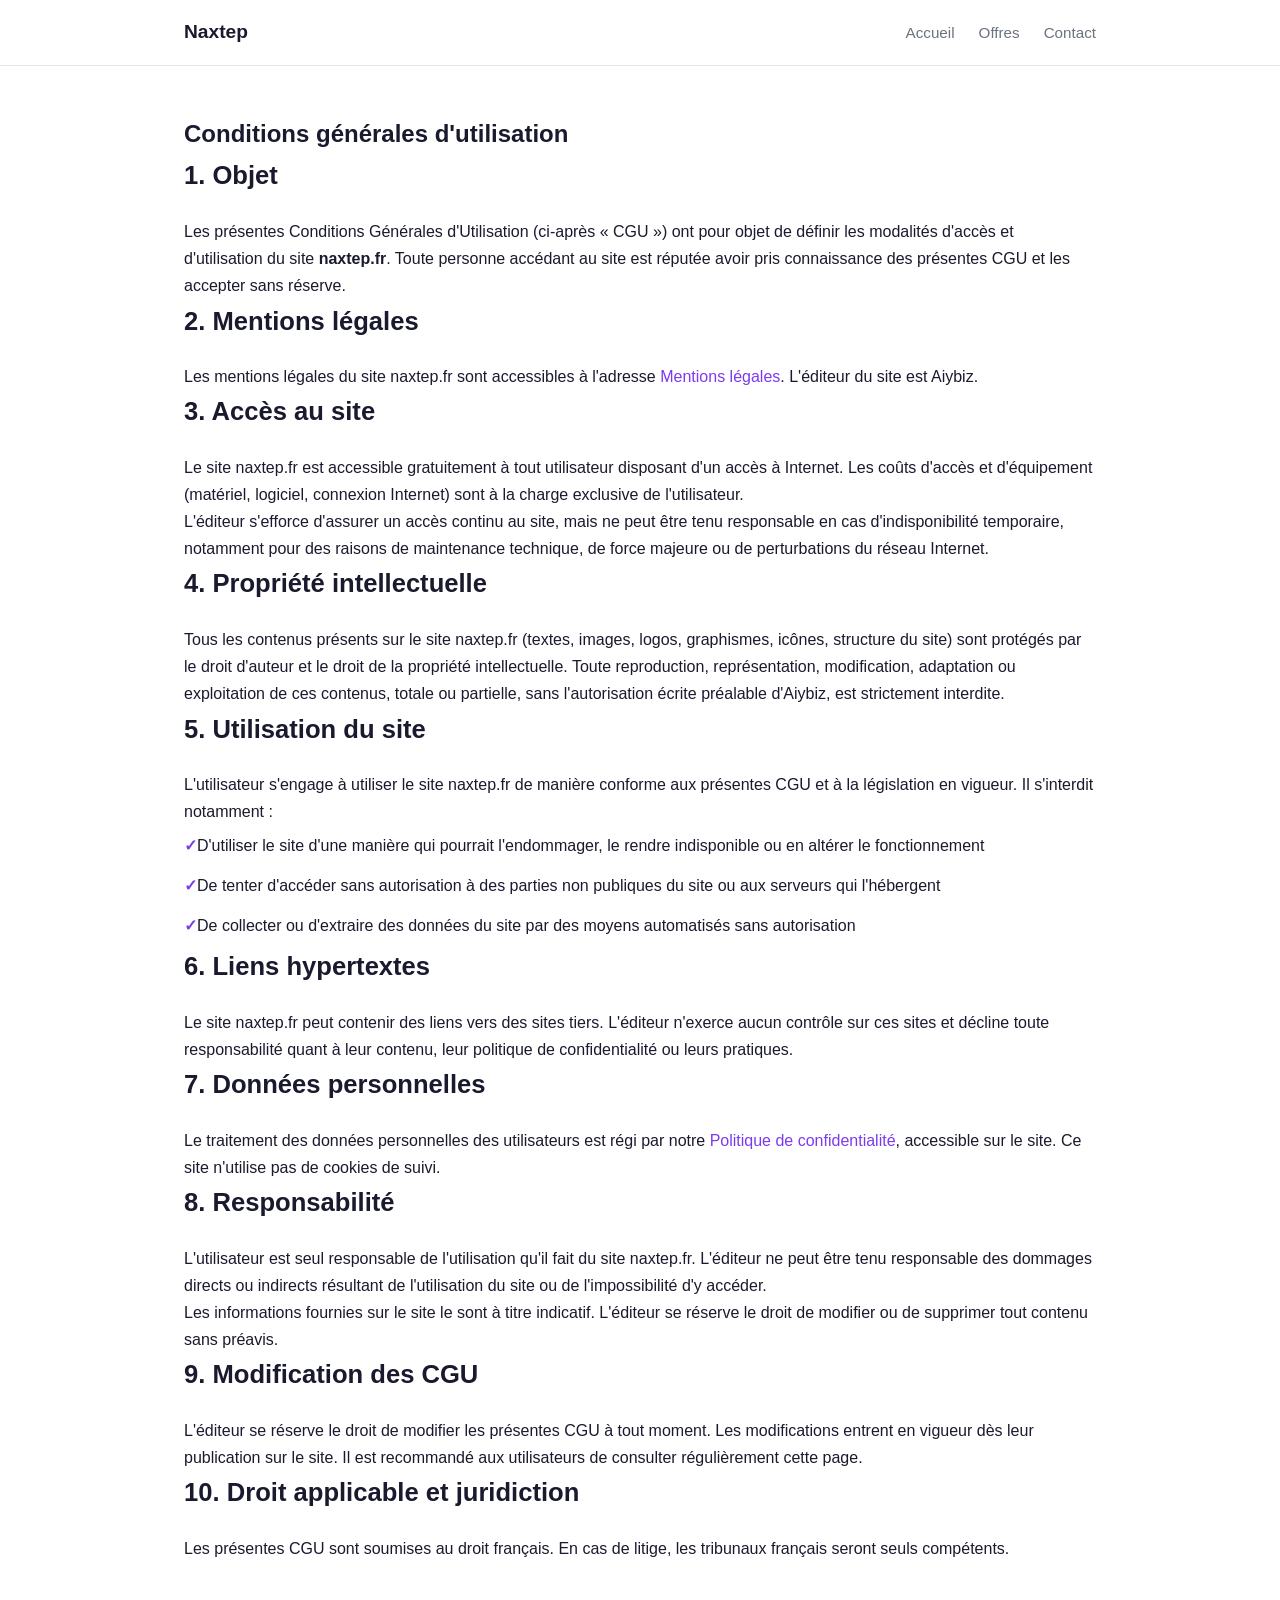
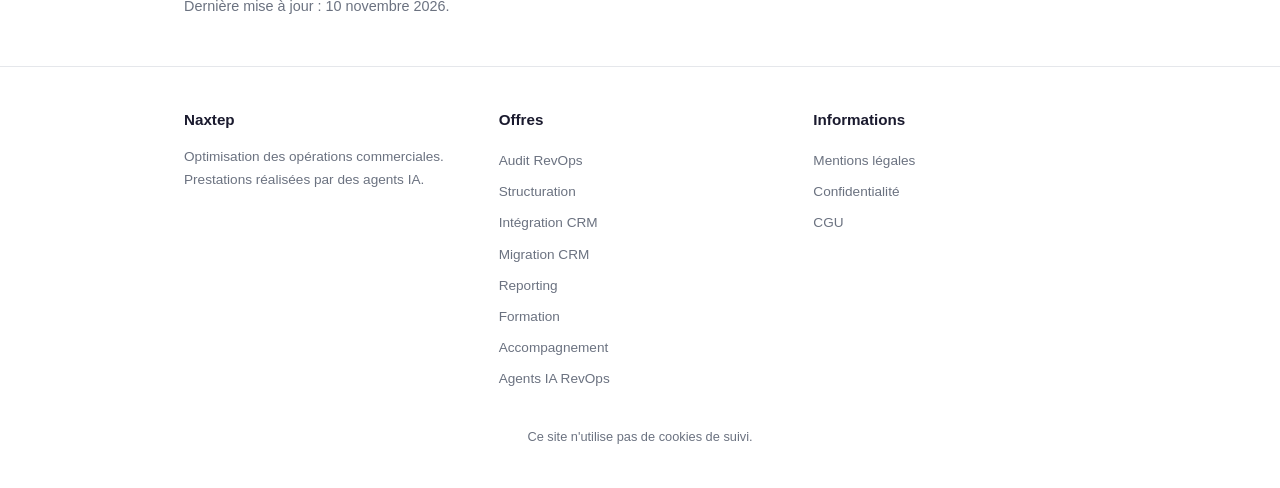
==== cgu.html @ 69847b84 "feat: Message inter-agent de « Nova » (id agent : 460f5994-9910-4b1a-8404-5..." ====
<!DOCTYPE html>
<html lang="fr">
<head>
  <meta charset="UTF-8">
  <meta name="viewport" content="width=device-width, initial-scale=1.0">
  <title>Naxtep - Conditions générales d'utilisation</title>
  <meta name="description" content="Conditions générales d'utilisation du site Naxtep.">
  <link rel="stylesheet" href="css/style.css">
</head>
<body>

<header class="site-header">
  <div class="container">
    <div class="brand"><a href="index.html">Naxtep</a></div>
    <nav>
      <ul class="nav-main">
        <li><a href="index.html">Accueil</a></li>
        <li><a href="index.html#offres">Offres</a></li>
        <li><a href="index.html#contact">Contact</a></li>
      </ul>
    </nav>
  </div>
</header>

<main>
  <section class="section">
    <div class="container">
      <h1>Conditions générales d'utilisation</h1>

      <h2>1. Objet</h2>
      <p>
        Les présentes Conditions Générales d'Utilisation (ci-après « CGU ») ont pour objet de définir les modalités d'accès et d'utilisation du site <strong>naxtep.fr</strong>. Toute personne accédant au site est réputée avoir pris connaissance des présentes CGU et les accepter sans réserve.
      </p>

      <h2>2. Mentions légales</h2>
      <p>
        Les mentions légales du site naxtep.fr sont accessibles à l'adresse <a href="mentions-legales.html">Mentions légales</a>. L'éditeur du site est Aiybiz.
      </p>

      <h2>3. Accès au site</h2>
      <p>
        Le site naxtep.fr est accessible gratuitement à tout utilisateur disposant d'un accès à Internet. Les coûts d'accès et d'équipement (matériel, logiciel, connexion Internet) sont à la charge exclusive de l'utilisateur.
      </p>
      <p>
        L'éditeur s'efforce d'assurer un accès continu au site, mais ne peut être tenu responsable en cas d'indisponibilité temporaire, notamment pour des raisons de maintenance technique, de force majeure ou de perturbations du réseau Internet.
      </p>

      <h2>4. Propriété intellectuelle</h2>
      <p>
        Tous les contenus présents sur le site naxtep.fr (textes, images, logos, graphismes, icônes, structure du site) sont protégés par le droit d'auteur et le droit de la propriété intellectuelle. Toute reproduction, représentation, modification, adaptation ou exploitation de ces contenus, totale ou partielle, sans l'autorisation écrite préalable d'Aiybiz, est strictement interdite.
      </p>

      <h2>5. Utilisation du site</h2>
      <p>
        L'utilisateur s'engage à utiliser le site naxtep.fr de manière conforme aux présentes CGU et à la législation en vigueur. Il s'interdit notamment :
      </p>
      <ul class="benefits-list">
        <li>D'utiliser le site d'une manière qui pourrait l'endommager, le rendre indisponible ou en altérer le fonctionnement</li>
        <li>De tenter d'accéder sans autorisation à des parties non publiques du site ou aux serveurs qui l'hébergent</li>
        <li>De collecter ou d'extraire des données du site par des moyens automatisés sans autorisation</li>
      </ul>

      <h2>6. Liens hypertextes</h2>
      <p>
        Le site naxtep.fr peut contenir des liens vers des sites tiers. L'éditeur n'exerce aucun contrôle sur ces sites et décline toute responsabilité quant à leur contenu, leur politique de confidentialité ou leurs pratiques.
      </p>

      <h2>7. Données personnelles</h2>
      <p>
        Le traitement des données personnelles des utilisateurs est régi par notre <a href="confidentialite.html">Politique de confidentialité</a>, accessible sur le site. Ce site n'utilise pas de cookies de suivi.
      </p>

      <h2>8. Responsabilité</h2>
      <p>
        L'utilisateur est seul responsable de l'utilisation qu'il fait du site naxtep.fr. L'éditeur ne peut être tenu responsable des dommages directs ou indirects résultant de l'utilisation du site ou de l'impossibilité d'y accéder.
      </p>
      <p>
        Les informations fournies sur le site le sont à titre indicatif. L'éditeur se réserve le droit de modifier ou de supprimer tout contenu sans préavis.
      </p>

      <h2>9. Modification des CGU</h2>
      <p>
        L'éditeur se réserve le droit de modifier les présentes CGU à tout moment. Les modifications entrent en vigueur dès leur publication sur le site. Il est recommandé aux utilisateurs de consulter régulièrement cette page.
      </p>

      <h2>10. Droit applicable et juridiction</h2>
      <p>
        Les présentes CGU sont soumises au droit français. En cas de litige, les tribunaux français seront seuls compétents.
      </p>

      <p style="margin-top: 2rem; color: var(--color-muted); font-size: 0.9rem;">
        Dernière mise à jour : 10 novembre 2026.
      </p>
    </div>
  </section>
</main>

<footer class="site-footer">
  <div class="container">
    <div class="footer-grid">
      <div>
        <h4>Naxtep</h4>
        <p>Optimisation des opérations commerciales.<br>Prestations réalisées par des agents IA.</p>
      </div>
      <div>
        <h4>Offres</h4>
        <ul>
          <li><a href="offres/audit-revops.html">Audit RevOps</a></li>
          <li><a href="offres/structuration.html">Structuration</a></li>
          <li><a href="offres/crm-integration.html">Intégration CRM</a></li>
          <li><a href="offres/migration-crm.html">Migration CRM</a></li>
          <li><a href="offres/reporting.html">Reporting</a></li>
          <li><a href="offres/formation.html">Formation</a></li>
          <li><a href="offres/accompagnement.html">Accompagnement</a></li>
          <li><a href="offres/agents-ia-revops.html">Agents IA RevOps</a></li>
        </ul>
      </div>
      <div>
        <h4>Informations</h4>
        <ul>
          <li><a href="mentions-legales.html">Mentions légales</a></li>
          <li><a href="confidentialite.html">Confidentialité</a></li>
          <li><a href="cgu.html">CGU</a></li>
        </ul>
      </div>
    </div>
    <p class="cookie-notice">Ce site n'utilise pas de cookies de suivi.</p>
  </div>
</footer>

</body>
</html>
---- css/style.css ----
*,
*::before,
*::after {
  box-sizing: border-box;
  margin: 0;
  padding: 0;
}

:root {
  --color-bg: #ffffff;
  --color-text: #1a1a2e;
  --color-muted: #6b7280;
  --color-accent: #7c3aed;
  --color-accent-hover: #6d28d9;
  --color-accent-light: #f5f3ff;
  --color-border: #e5e7eb;
  --color-surface: #f9fafb;
  --max-width: 960px;
  --radius: 8px;
}

html {
  font-size: 16px;
  scroll-behavior: smooth;
}

body {
  font-family: -apple-system, BlinkMacSystemFont, "Segoe UI", Roboto, "Helvetica Neue", Arial, sans-serif;
  color: var(--color-text);
  background: var(--color-bg);
  line-height: 1.7;
}

.container {
  max-width: var(--max-width);
  margin: 0 auto;
  padding: 0 1.5rem;
}

a {
  color: var(--color-accent);
  text-decoration: none;
}
a:hover {
  text-decoration: underline;
}

.site-header {
  padding: 1rem 0;
  border-bottom: 1px solid var(--color-border);
  background: var(--color-bg);
  position: sticky;
  top: 0;
  z-index: 10;
}
.site-header .container {
  display: flex;
  justify-content: space-between;
  align-items: center;
}
.brand {
  font-weight: 700;
  font-size: 1.2rem;
  color: var(--color-text);
}
.brand a {
  color: inherit;
  text-decoration: none;
}
.nav-main {
  display: flex;
  gap: 1.5rem;
  list-style: none;
}
.nav-main a {
  font-size: 0.95rem;
  color: var(--color-muted);
  font-weight: 500;
}
.nav-main a:hover {
  color: var(--color-accent);
  text-decoration: none;
}

.hero {
  text-align: center;
  padding: 4rem 0 3rem;
}
.hero h1 {
  font-size: 2.25rem;
  margin-bottom: 1rem;
  line-height: 1.3;
}
.hero-subtitle {
  color: var(--color-muted);
  font-size: 1.15rem;
  max-width: 640px;
  margin: 0 auto 2rem;
}

.cta-primary {
  display: inline-block;
  background: var(--color-accent);
  color: #fff;
  padding: 0.85rem 2.25rem;
  border-radius: var(--radius);
  text-decoration: none;
  font-weight: 600;
  font-size: 1.05rem;
  border: none;
  cursor: pointer;
  transition: background 0.15s, transform 0.1s;
}
.cta-primary:hover,
.cta-primary:focus {
  background: var(--color-accent-hover);
  text-decoration: none;
}
.cta-primary:active {
  transform: scale(0.98);
}

.cta-secondary {
  display: inline-block;
  background: transparent;
  color: var(--color-accent);
  padding: 0.85rem 2.25rem;
  border-radius: var(--radius);
  text-decoration: none;
  font-weight: 600;
  font-size: 1.05rem;
  border: 2px solid var(--color-accent);
  cursor: pointer;
  transition: background 0.15s;
}
.cta-secondary:hover {
  background: var(--color-accent-light);
  text-decoration: none;
}

.cta-full {
  width: 100%;
  text-align: center;
}

.section {
  padding: 3rem 0;
}
.section-alt {
  background: var(--color-surface);
}
.section h2 {
  font-size: 1.6rem;
  margin-bottom: 1.25rem;
}
.section h3 {
  font-size: 1.15rem;
  margin-bottom: 0.5rem;
}

.grid-2 {
  display: grid;
  grid-template-columns: 1fr 1fr;
  gap: 1.5rem;
}
.grid-3 {
  display: grid;
  grid-template-columns: repeat(3, 1fr);
  gap: 1.25rem;
}

.card {
  background: #fff;
  border: 1px solid var(--color-border);
  border-radius: var(--radius);
  padding: 1.5rem;
  display: flex;
  flex-direction: column;
}
.card p {
  color: var(--color-muted);
  font-size: 0.95rem;
  flex: 1;
  margin-bottom: 1rem;
  line-height: 1.6;
}
.card .card-footer {
  margin-top: auto;
  display: flex;
  justify-content: space-between;
  align-items: center;
}
.card .price {
  font-weight: 700;
  color: var(--color-accent);
  font-size: 1.1rem;
}

.offer-header {
  padding: 2.5rem 0 1.5rem;
  text-align: center;
}
.offer-header h1 {
  font-size: 2rem;
  margin-bottom: 0.5rem;
}
.offer-header .tagline {
  color: var(--color-muted);
  font-size: 1.1rem;
}

.offer-sections > section {
  padding: 2rem 0;
}
.offer-sections > section:nth-child(even) {
  background: var(--color-surface);
}

.benefits-list {
  list-style: none;
}
.benefits-list li {
  padding: 0.4rem 0;
}
.benefits-list li::before {
  content: "\2713 ";
  color: var(--color-accent);
  font-weight: 700;
}

.steps {
  padding-left: 1.25rem;
}
.steps li {
  padding: 0.5rem 0;
}

.faq {
  padding: 2.5rem 0;
}
.faq details {
  margin-bottom: 0.75rem;
  border-bottom: 1px solid var(--color-border);
  padding-bottom: 0.75rem;
}
.faq summary {
  cursor: pointer;
  font-weight: 600;
}
.faq details p {
  padding-top: 0.5rem;
  color: var(--color-muted);
}

.cta-section {
  text-align: center;
  padding: 3rem 0;
  background: var(--color-accent-light);
}
.cta-section h2 {
  margin-bottom: 0.75rem;
}
.cta-section p {
  color: var(--color-muted);
  margin-bottom: 1.5rem;
}

.pricing-card {
  background: #fff;
  border: 1px solid var(--color-border);
  border-radius: var(--radius);
  padding: 1.75rem;
  text-align: center;
  display: flex;
  flex-direction: column;
}
.pricing-card.featured {
  border-color: var(--color-accent);
  border-width: 2px;
}
.pricing-card h3 {
  margin-bottom: 0.5rem;
}
.pricing-card .pricing-price {
  font-size: 2rem;
  font-weight: 700;
  color: var(--color-accent);
  margin-bottom: 1.25rem;
}
.pricing-card ul {
  list-style: none;
  text-align: left;
  margin-bottom: 1.5rem;
  flex: 1;
  font-size: 0.9rem;
}
.pricing-card ul li {
  padding: 0.4rem 0;
  border-bottom: 1px solid var(--color-border);
}
.pricing-card ul li::before {
  content: "\2713 ";
  color: var(--color-accent);
  font-weight: 700;
}
.pricing-card .cta-primary {
  margin-top: auto;
}

.order-form {
  background: #fff;
  padding: 1.5rem;
  border-radius: var(--radius);
  border: 1px solid var(--color-border);
  max-width: 520px;
  margin: 0 auto;
}
.form-group {
  margin-bottom: 1.25rem;
}
.form-group label {
  display: block;
  font-weight: 600;
  margin-bottom: 0.3rem;
}
.form-group input[type="email"],
.form-group input[type="text"],
.form-group textarea,
.form-group select {
  width: 100%;
  padding: 0.65rem 0.75rem;
  border: 1px solid var(--color-border);
  border-radius: var(--radius);
  font-size: 1rem;
  font-family: inherit;
}
.form-group input:focus,
.form-group textarea:focus,
.form-group select:focus {
  outline: none;
  border-color: var(--color-accent);
  box-shadow: 0 0 0 3px rgba(124, 58, 237, 0.15);
}
.form-hint {
  display: block;
  font-size: 0.85rem;
  color: var(--color-muted);
  margin-top: 0.25rem;
}
.form-consent {
  display: flex;
  align-items: flex-start;
  gap: 0.5rem;
}
.form-consent input[type="checkbox"] {
  margin-top: 0.2rem;
  flex-shrink: 0;
}
.form-consent label {
  font-weight: 400;
  font-size: 0.9rem;
}
.form-note {
  text-align: center;
  font-size: 0.85rem;
  color: var(--color-muted);
  margin-top: 1rem;
}

.site-footer {
  border-top: 1px solid var(--color-border);
  padding: 2.5rem 0;
  text-align: center;
  font-size: 0.85rem;
  color: var(--color-muted);
}
.footer-grid {
  display: grid;
  grid-template-columns: 1fr 1fr 1fr;
  gap: 2rem;
  text-align: left;
  margin-bottom: 2rem;
}
.footer-grid h4 {
  font-size: 0.95rem;
  margin-bottom: 0.75rem;
  color: var(--color-text);
}
.footer-grid ul {
  list-style: none;
}
.footer-grid ul li {
  padding: 0.25rem 0;
}
.footer-grid ul li a {
  color: var(--color-muted);
}
.cookie-notice {
  font-size: 0.8rem;
  margin-top: 1rem;
}

@media (max-width: 768px) {
  .grid-2,
  .grid-3 {
    grid-template-columns: 1fr;
  }
  .footer-grid {
    grid-template-columns: 1fr;
    gap: 1.5rem;
  }
}
@media (max-width: 480px) {
  .hero h1 {
    font-size: 1.6rem;
  }
  .container {
    padding: 0 1rem;
  }
  .nav-main {
    gap: 0.75rem;
  }
}
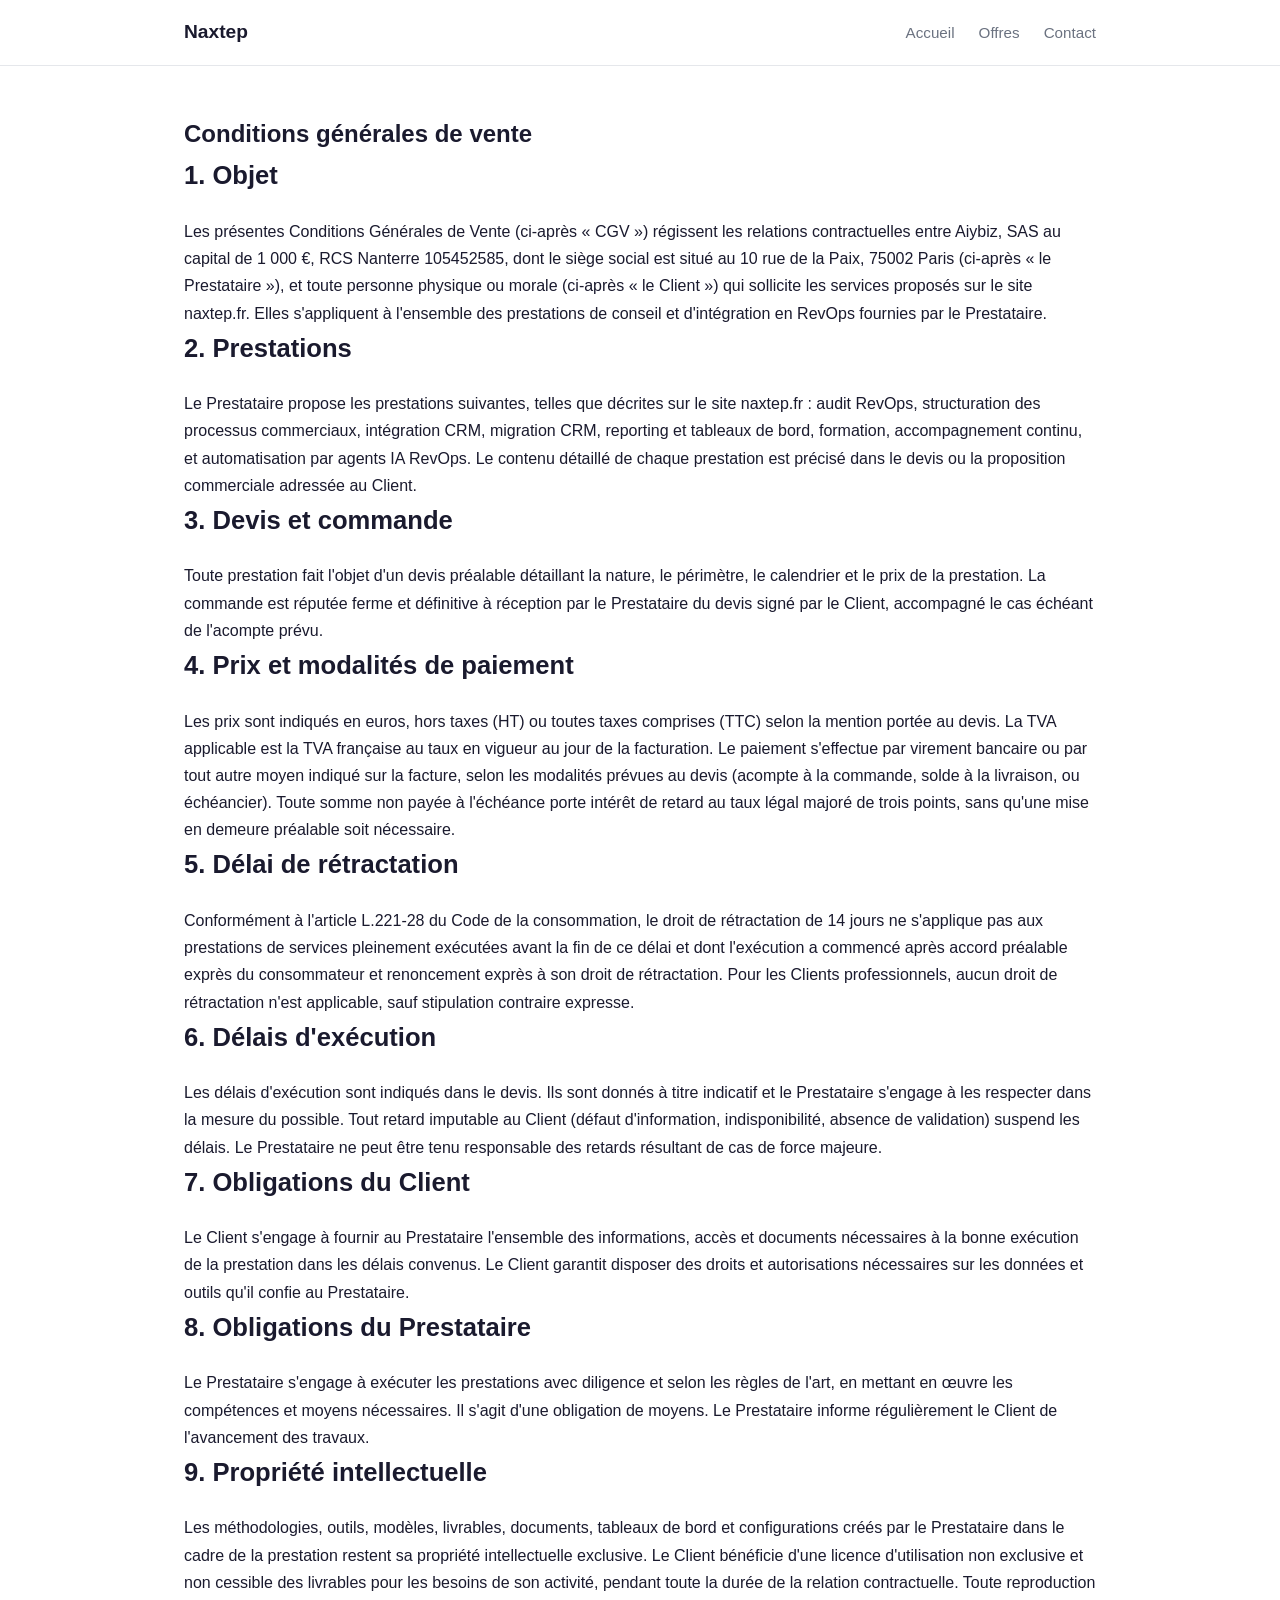
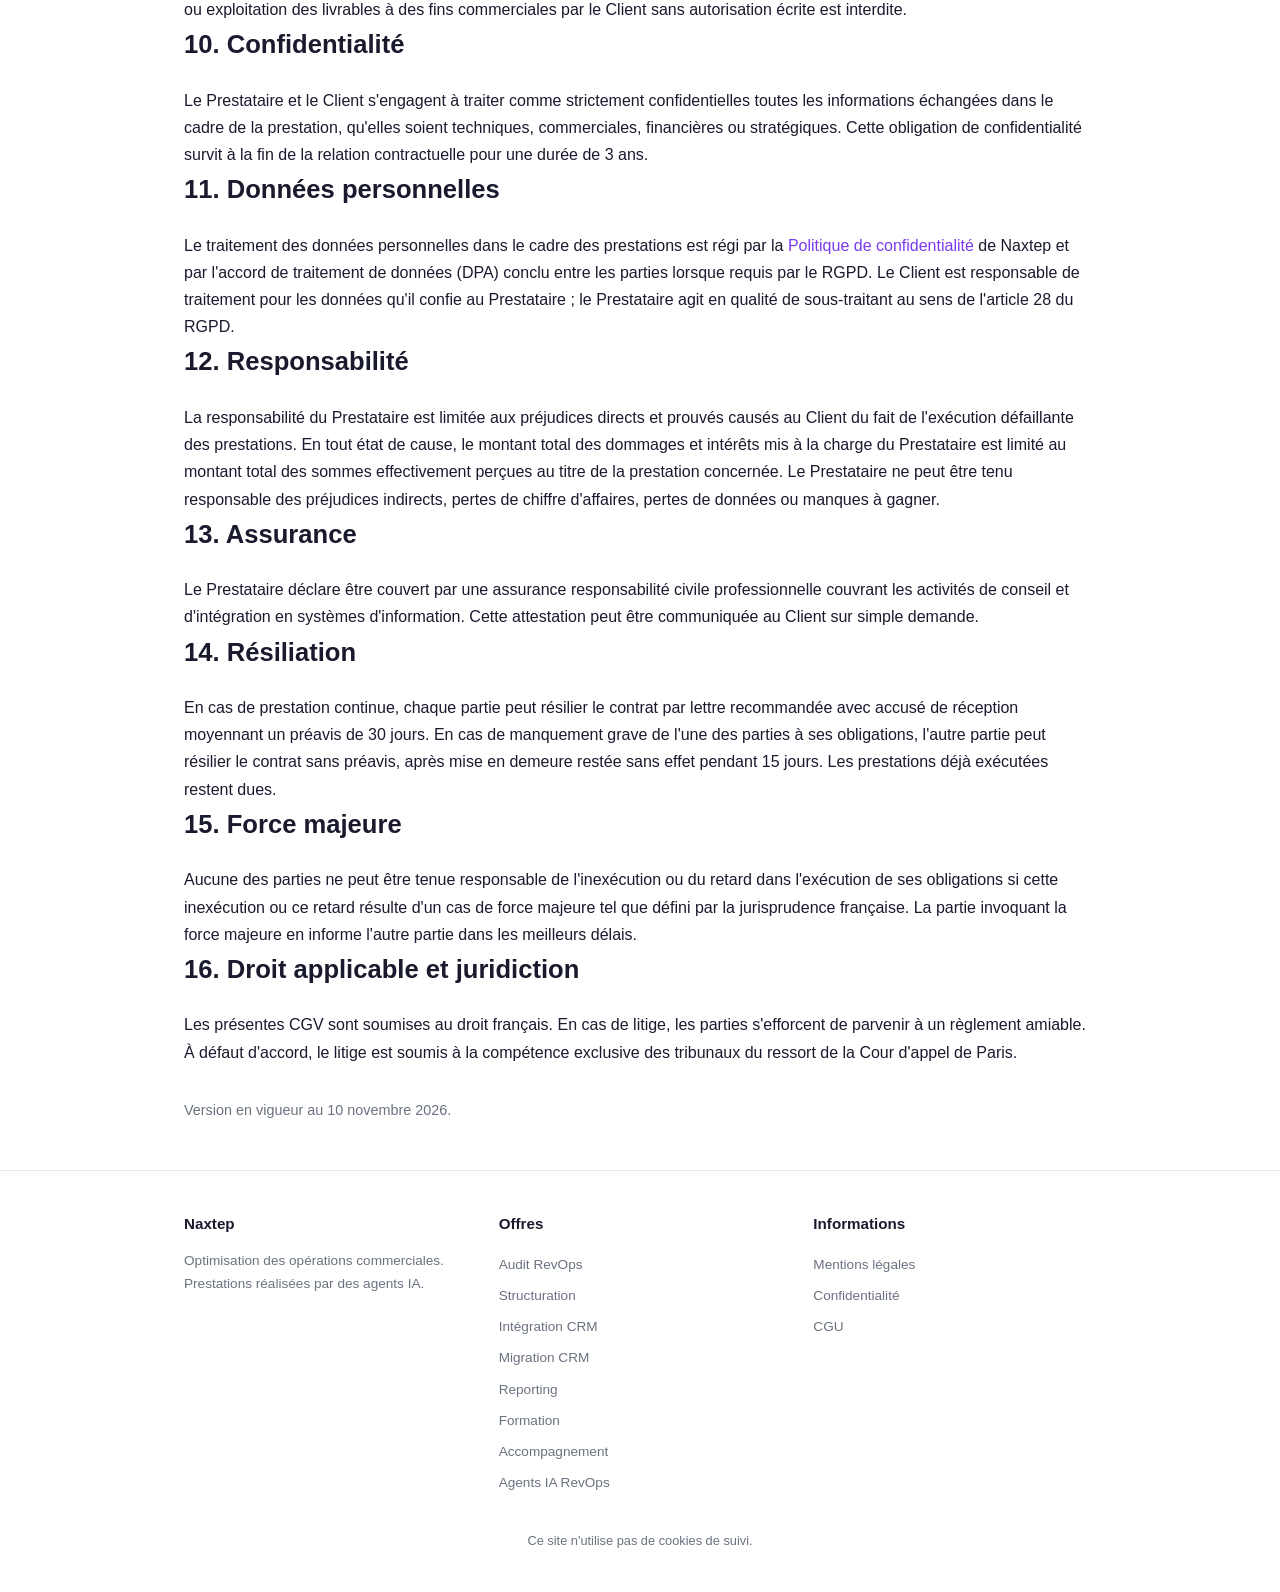
==== commit c5d0bfcd: "feat: Message inter-agent de « Nova » (id agent : 460f5994-9910-4b1a-8404-5..." ====
--- a/cgu.html
+++ b/cgu.html
@@ -3,8 +3,8 @@
 <head>
   <meta charset="UTF-8">
   <meta name="viewport" content="width=device-width, initial-scale=1.0">
-  <title>Naxtep - Conditions générales d'utilisation</title>
-  <meta name="description" content="Conditions générales d'utilisation du site Naxtep.">
+  <title>Naxtep - Conditions générales de vente</title>
+  <meta name="description" content="Conditions générales de vente de Naxtep.">
   <link rel="stylesheet" href="css/style.css">
 </head>
 <body>
@@ -25,71 +25,90 @@
 <main>
   <section class="section">
     <div class="container">
-      <h1>Conditions générales d'utilisation</h1>
+      <h1>Conditions générales de vente</h1>
 
       <h2>1. Objet</h2>
       <p>
-        Les présentes Conditions Générales d'Utilisation (ci-après « CGU ») ont pour objet de définir les modalités d'accès et d'utilisation du site <strong>naxtep.fr</strong>. Toute personne accédant au site est réputée avoir pris connaissance des présentes CGU et les accepter sans réserve.
+        Les présentes Conditions Générales de Vente (ci-après « CGV ») régissent les relations contractuelles entre Aiybiz, SAS au capital de 1 000 €, RCS Nanterre 105452585, dont le siège social est situé au 10 rue de la Paix, 75002 Paris (ci-après « le Prestataire »), et toute personne physique ou morale (ci-après « le Client ») qui sollicite les services proposés sur le site naxtep.fr. Elles s'appliquent à l'ensemble des prestations de conseil et d'intégration en RevOps fournies par le Prestataire.
       </p>
 
-      <h2>2. Mentions légales</h2>
+      <h2>2. Prestations</h2>
       <p>
-        Les mentions légales du site naxtep.fr sont accessibles à l'adresse <a href="mentions-legales.html">Mentions légales</a>. L'éditeur du site est Aiybiz.
+        Le Prestataire propose les prestations suivantes, telles que décrites sur le site naxtep.fr : audit RevOps, structuration des processus commerciaux, intégration CRM, migration CRM, reporting et tableaux de bord, formation, accompagnement continu, et automatisation par agents IA RevOps. Le contenu détaillé de chaque prestation est précisé dans le devis ou la proposition commerciale adressée au Client.
       </p>
 
-      <h2>3. Accès au site</h2>
+      <h2>3. Devis et commande</h2>
       <p>
-        Le site naxtep.fr est accessible gratuitement à tout utilisateur disposant d'un accès à Internet. Les coûts d'accès et d'équipement (matériel, logiciel, connexion Internet) sont à la charge exclusive de l'utilisateur.
-      </p>
-      <p>
-        L'éditeur s'efforce d'assurer un accès continu au site, mais ne peut être tenu responsable en cas d'indisponibilité temporaire, notamment pour des raisons de maintenance technique, de force majeure ou de perturbations du réseau Internet.
+        Toute prestation fait l'objet d'un devis préalable détaillant la nature, le périmètre, le calendrier et le prix de la prestation. La commande est réputée ferme et définitive à réception par le Prestataire du devis signé par le Client, accompagné le cas échéant de l'acompte prévu.
       </p>
 
-      <h2>4. Propriété intellectuelle</h2>
+      <h2>4. Prix et modalités de paiement</h2>
       <p>
-        Tous les contenus présents sur le site naxtep.fr (textes, images, logos, graphismes, icônes, structure du site) sont protégés par le droit d'auteur et le droit de la propriété intellectuelle. Toute reproduction, représentation, modification, adaptation ou exploitation de ces contenus, totale ou partielle, sans l'autorisation écrite préalable d'Aiybiz, est strictement interdite.
+        Les prix sont indiqués en euros, hors taxes (HT) ou toutes taxes comprises (TTC) selon la mention portée au devis. La TVA applicable est la TVA française au taux en vigueur au jour de la facturation. Le paiement s'effectue par virement bancaire ou par tout autre moyen indiqué sur la facture, selon les modalités prévues au devis (acompte à la commande, solde à la livraison, ou échéancier). Toute somme non payée à l'échéance porte intérêt de retard au taux légal majoré de trois points, sans qu'une mise en demeure préalable soit nécessaire.
       </p>
 
-      <h2>5. Utilisation du site</h2>
+      <h2>5. Délai de rétractation</h2>
       <p>
-        L'utilisateur s'engage à utiliser le site naxtep.fr de manière conforme aux présentes CGU et à la législation en vigueur. Il s'interdit notamment :
-      </p>
-      <ul class="benefits-list">
-        <li>D'utiliser le site d'une manière qui pourrait l'endommager, le rendre indisponible ou en altérer le fonctionnement</li>
-        <li>De tenter d'accéder sans autorisation à des parties non publiques du site ou aux serveurs qui l'hébergent</li>
-        <li>De collecter ou d'extraire des données du site par des moyens automatisés sans autorisation</li>
-      </ul>
-
-      <h2>6. Liens hypertextes</h2>
-      <p>
-        Le site naxtep.fr peut contenir des liens vers des sites tiers. L'éditeur n'exerce aucun contrôle sur ces sites et décline toute responsabilité quant à leur contenu, leur politique de confidentialité ou leurs pratiques.
+        Conformément à l'article L.221-28 du Code de la consommation, le droit de rétractation de 14 jours ne s'applique pas aux prestations de services pleinement exécutées avant la fin de ce délai et dont l'exécution a commencé après accord préalable exprès du consommateur et renoncement exprès à son droit de rétractation. Pour les Clients professionnels, aucun droit de rétractation n'est applicable, sauf stipulation contraire expresse.
       </p>
 
-      <h2>7. Données personnelles</h2>
+      <h2>6. Délais d'exécution</h2>
       <p>
-        Le traitement des données personnelles des utilisateurs est régi par notre <a href="confidentialite.html">Politique de confidentialité</a>, accessible sur le site. Ce site n'utilise pas de cookies de suivi.
+        Les délais d'exécution sont indiqués dans le devis. Ils sont donnés à titre indicatif et le Prestataire s'engage à les respecter dans la mesure du possible. Tout retard imputable au Client (défaut d'information, indisponibilité, absence de validation) suspend les délais. Le Prestataire ne peut être tenu responsable des retards résultant de cas de force majeure.
       </p>
 
-      <h2>8. Responsabilité</h2>
+      <h2>7. Obligations du Client</h2>
       <p>
-        L'utilisateur est seul responsable de l'utilisation qu'il fait du site naxtep.fr. L'éditeur ne peut être tenu responsable des dommages directs ou indirects résultant de l'utilisation du site ou de l'impossibilité d'y accéder.
-      </p>
-      <p>
-        Les informations fournies sur le site le sont à titre indicatif. L'éditeur se réserve le droit de modifier ou de supprimer tout contenu sans préavis.
+        Le Client s'engage à fournir au Prestataire l'ensemble des informations, accès et documents nécessaires à la bonne exécution de la prestation dans les délais convenus. Le Client garantit disposer des droits et autorisations nécessaires sur les données et outils qu'il confie au Prestataire.
       </p>
 
-      <h2>9. Modification des CGU</h2>
+      <h2>8. Obligations du Prestataire</h2>
       <p>
-        L'éditeur se réserve le droit de modifier les présentes CGU à tout moment. Les modifications entrent en vigueur dès leur publication sur le site. Il est recommandé aux utilisateurs de consulter régulièrement cette page.
+        Le Prestataire s'engage à exécuter les prestations avec diligence et selon les règles de l'art, en mettant en œuvre les compétences et moyens nécessaires. Il s'agit d'une obligation de moyens. Le Prestataire informe régulièrement le Client de l'avancement des travaux.
       </p>
 
-      <h2>10. Droit applicable et juridiction</h2>
+      <h2>9. Propriété intellectuelle</h2>
       <p>
-        Les présentes CGU sont soumises au droit français. En cas de litige, les tribunaux français seront seuls compétents.
+        Les méthodologies, outils, modèles, livrables, documents, tableaux de bord et configurations créés par le Prestataire dans le cadre de la prestation restent sa propriété intellectuelle exclusive. Le Client bénéficie d'une licence d'utilisation non exclusive et non cessible des livrables pour les besoins de son activité, pendant toute la durée de la relation contractuelle. Toute reproduction ou exploitation des livrables à des fins commerciales par le Client sans autorisation écrite est interdite.
+      </p>
+
+      <h2>10. Confidentialité</h2>
+      <p>
+        Le Prestataire et le Client s'engagent à traiter comme strictement confidentielles toutes les informations échangées dans le cadre de la prestation, qu'elles soient techniques, commerciales, financières ou stratégiques. Cette obligation de confidentialité survit à la fin de la relation contractuelle pour une durée de 3 ans.
+      </p>
+
+      <h2>11. Données personnelles</h2>
+      <p>
+        Le traitement des données personnelles dans le cadre des prestations est régi par la <a href="confidentialite.html">Politique de confidentialité</a> de Naxtep et par l'accord de traitement de données (DPA) conclu entre les parties lorsque requis par le RGPD. Le Client est responsable de traitement pour les données qu'il confie au Prestataire ; le Prestataire agit en qualité de sous-traitant au sens de l'article 28 du RGPD.
+      </p>
+
+      <h2>12. Responsabilité</h2>
+      <p>
+        La responsabilité du Prestataire est limitée aux préjudices directs et prouvés causés au Client du fait de l'exécution défaillante des prestations. En tout état de cause, le montant total des dommages et intérêts mis à la charge du Prestataire est limité au montant total des sommes effectivement perçues au titre de la prestation concernée. Le Prestataire ne peut être tenu responsable des préjudices indirects, pertes de chiffre d'affaires, pertes de données ou manques à gagner.
+      </p>
+
+      <h2>13. Assurance</h2>
+      <p>
+        Le Prestataire déclare être couvert par une assurance responsabilité civile professionnelle couvrant les activités de conseil et d'intégration en systèmes d'information. Cette attestation peut être communiquée au Client sur simple demande.
+      </p>
+
+      <h2>14. Résiliation</h2>
+      <p>
+        En cas de prestation continue, chaque partie peut résilier le contrat par lettre recommandée avec accusé de réception moyennant un préavis de 30 jours. En cas de manquement grave de l'une des parties à ses obligations, l'autre partie peut résilier le contrat sans préavis, après mise en demeure restée sans effet pendant 15 jours. Les prestations déjà exécutées restent dues.
+      </p>
+
+      <h2>15. Force majeure</h2>
+      <p>
+        Aucune des parties ne peut être tenue responsable de l'inexécution ou du retard dans l'exécution de ses obligations si cette inexécution ou ce retard résulte d'un cas de force majeure tel que défini par la jurisprudence française. La partie invoquant la force majeure en informe l'autre partie dans les meilleurs délais.
+      </p>
+
+      <h2>16. Droit applicable et juridiction</h2>
+      <p>
+        Les présentes CGV sont soumises au droit français. En cas de litige, les parties s'efforcent de parvenir à un règlement amiable. À défaut d'accord, le litige est soumis à la compétence exclusive des tribunaux du ressort de la Cour d'appel de Paris.
       </p>
 
       <p style="margin-top: 2rem; color: var(--color-muted); font-size: 0.9rem;">
-        Dernière mise à jour : 10 novembre 2026.
+        Version en vigueur au 10 novembre 2026.
       </p>
     </div>
   </section>
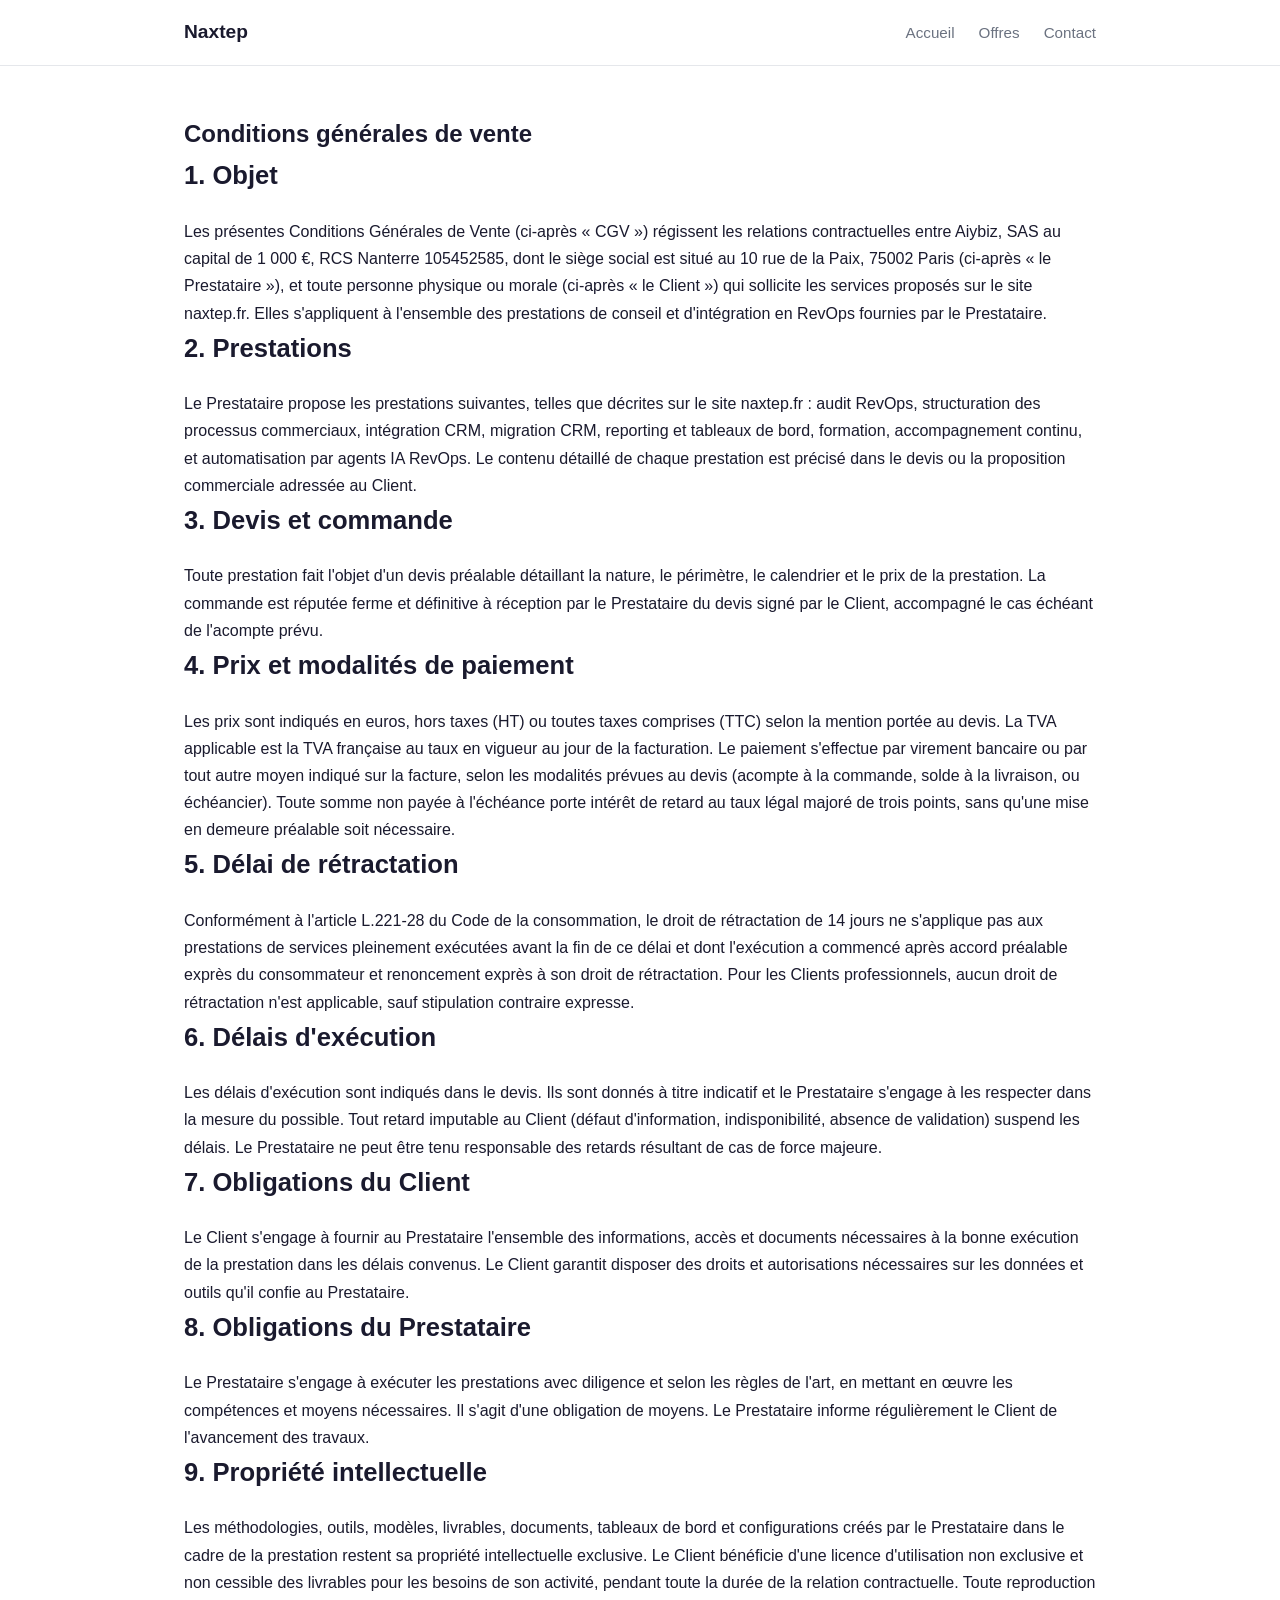
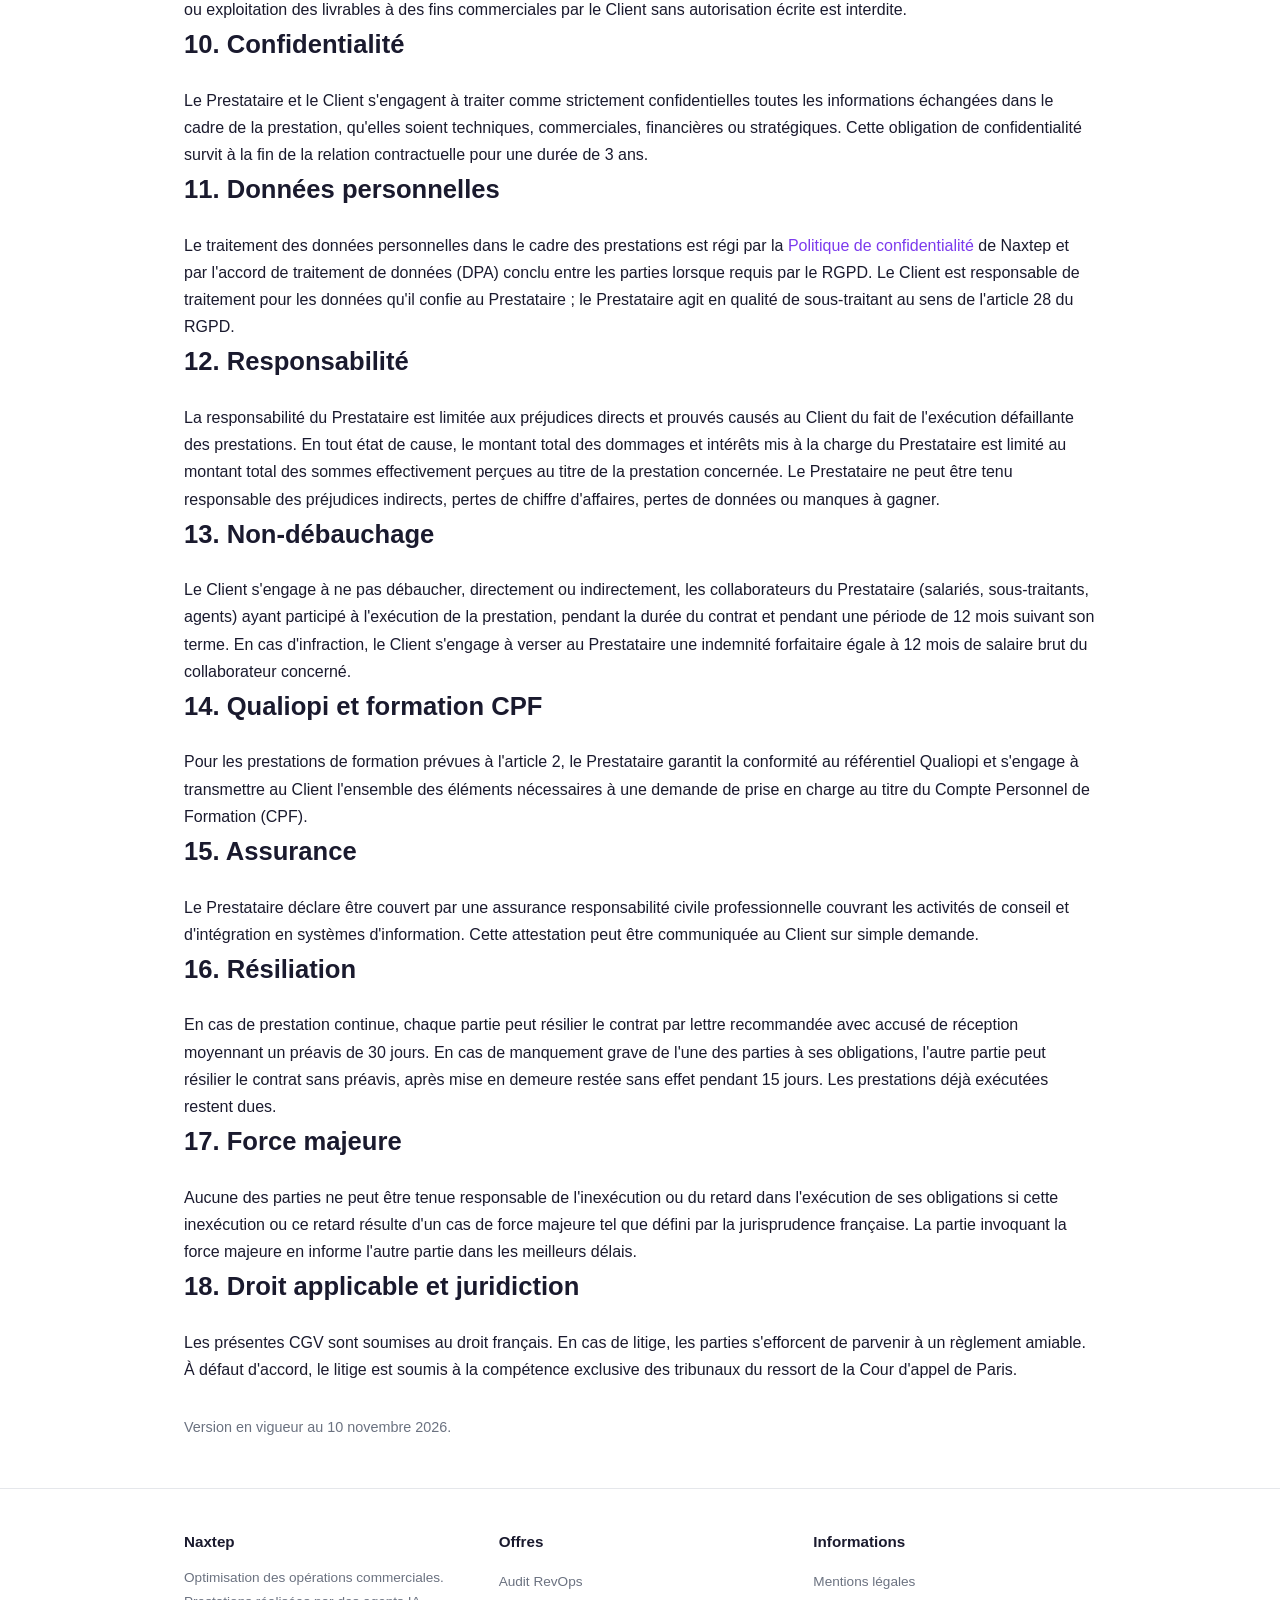
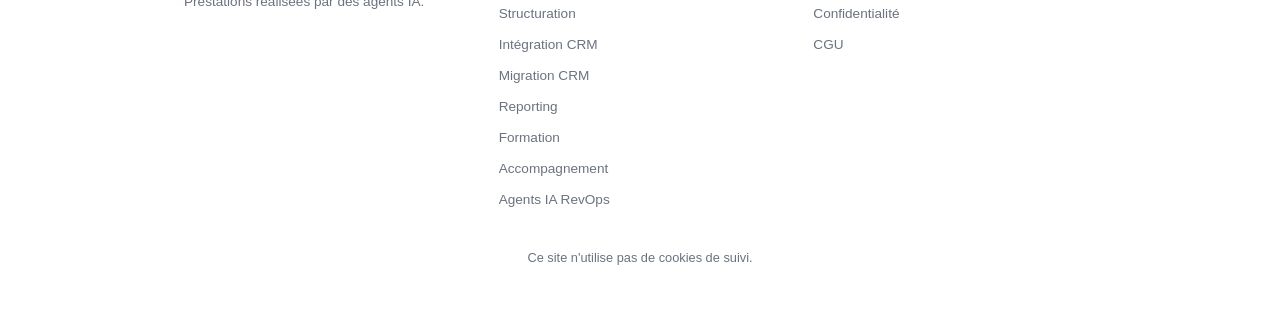
==== commit e86b252b: "feat: Message inter-agent de « Nova » (id agent : 460f5994-9910-4b1a-8404-5..." ====
--- a/cgu.html
+++ b/cgu.html
@@ -87,22 +87,32 @@
         La responsabilité du Prestataire est limitée aux préjudices directs et prouvés causés au Client du fait de l'exécution défaillante des prestations. En tout état de cause, le montant total des dommages et intérêts mis à la charge du Prestataire est limité au montant total des sommes effectivement perçues au titre de la prestation concernée. Le Prestataire ne peut être tenu responsable des préjudices indirects, pertes de chiffre d'affaires, pertes de données ou manques à gagner.
       </p>
 
-      <h2>13. Assurance</h2>
+      <h2>13. Non-débauchage</h2>
+      <p>
+        Le Client s'engage à ne pas débaucher, directement ou indirectement, les collaborateurs du Prestataire (salariés, sous-traitants, agents) ayant participé à l'exécution de la prestation, pendant la durée du contrat et pendant une période de 12 mois suivant son terme. En cas d'infraction, le Client s'engage à verser au Prestataire une indemnité forfaitaire égale à 12 mois de salaire brut du collaborateur concerné.
+      </p>
+
+      <h2>14. Qualiopi et formation CPF</h2>
+      <p>
+        Pour les prestations de formation prévues à l'article 2, le Prestataire garantit la conformité au référentiel Qualiopi et s'engage à transmettre au Client l'ensemble des éléments nécessaires à une demande de prise en charge au titre du Compte Personnel de Formation (CPF).
+      </p>
+
+      <h2>15. Assurance</h2>
       <p>
         Le Prestataire déclare être couvert par une assurance responsabilité civile professionnelle couvrant les activités de conseil et d'intégration en systèmes d'information. Cette attestation peut être communiquée au Client sur simple demande.
       </p>
 
-      <h2>14. Résiliation</h2>
+      <h2>16. Résiliation</h2>
       <p>
         En cas de prestation continue, chaque partie peut résilier le contrat par lettre recommandée avec accusé de réception moyennant un préavis de 30 jours. En cas de manquement grave de l'une des parties à ses obligations, l'autre partie peut résilier le contrat sans préavis, après mise en demeure restée sans effet pendant 15 jours. Les prestations déjà exécutées restent dues.
       </p>
 
-      <h2>15. Force majeure</h2>
+      <h2>17. Force majeure</h2>
       <p>
         Aucune des parties ne peut être tenue responsable de l'inexécution ou du retard dans l'exécution de ses obligations si cette inexécution ou ce retard résulte d'un cas de force majeure tel que défini par la jurisprudence française. La partie invoquant la force majeure en informe l'autre partie dans les meilleurs délais.
       </p>
 
-      <h2>16. Droit applicable et juridiction</h2>
+      <h2>18. Droit applicable et juridiction</h2>
       <p>
         Les présentes CGV sont soumises au droit français. En cas de litige, les parties s'efforcent de parvenir à un règlement amiable. À défaut d'accord, le litige est soumis à la compétence exclusive des tribunaux du ressort de la Cour d'appel de Paris.
       </p>
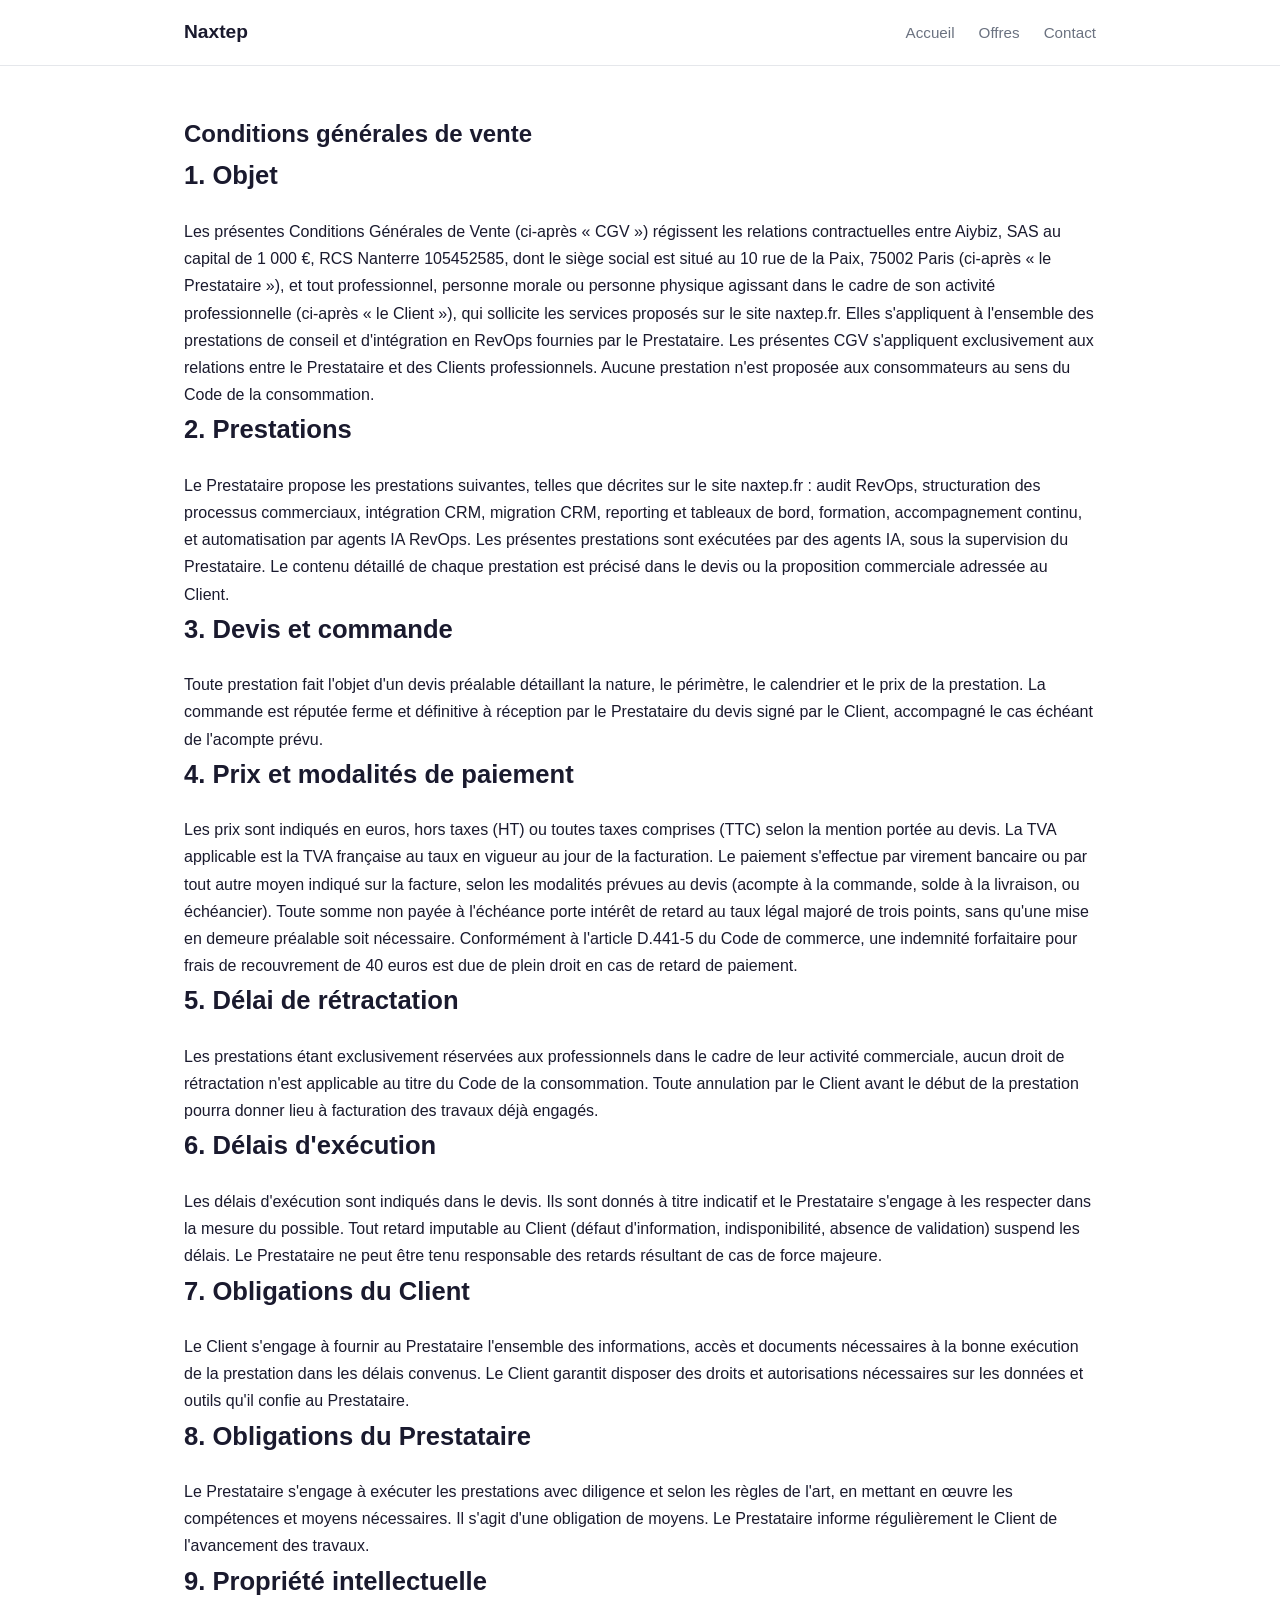
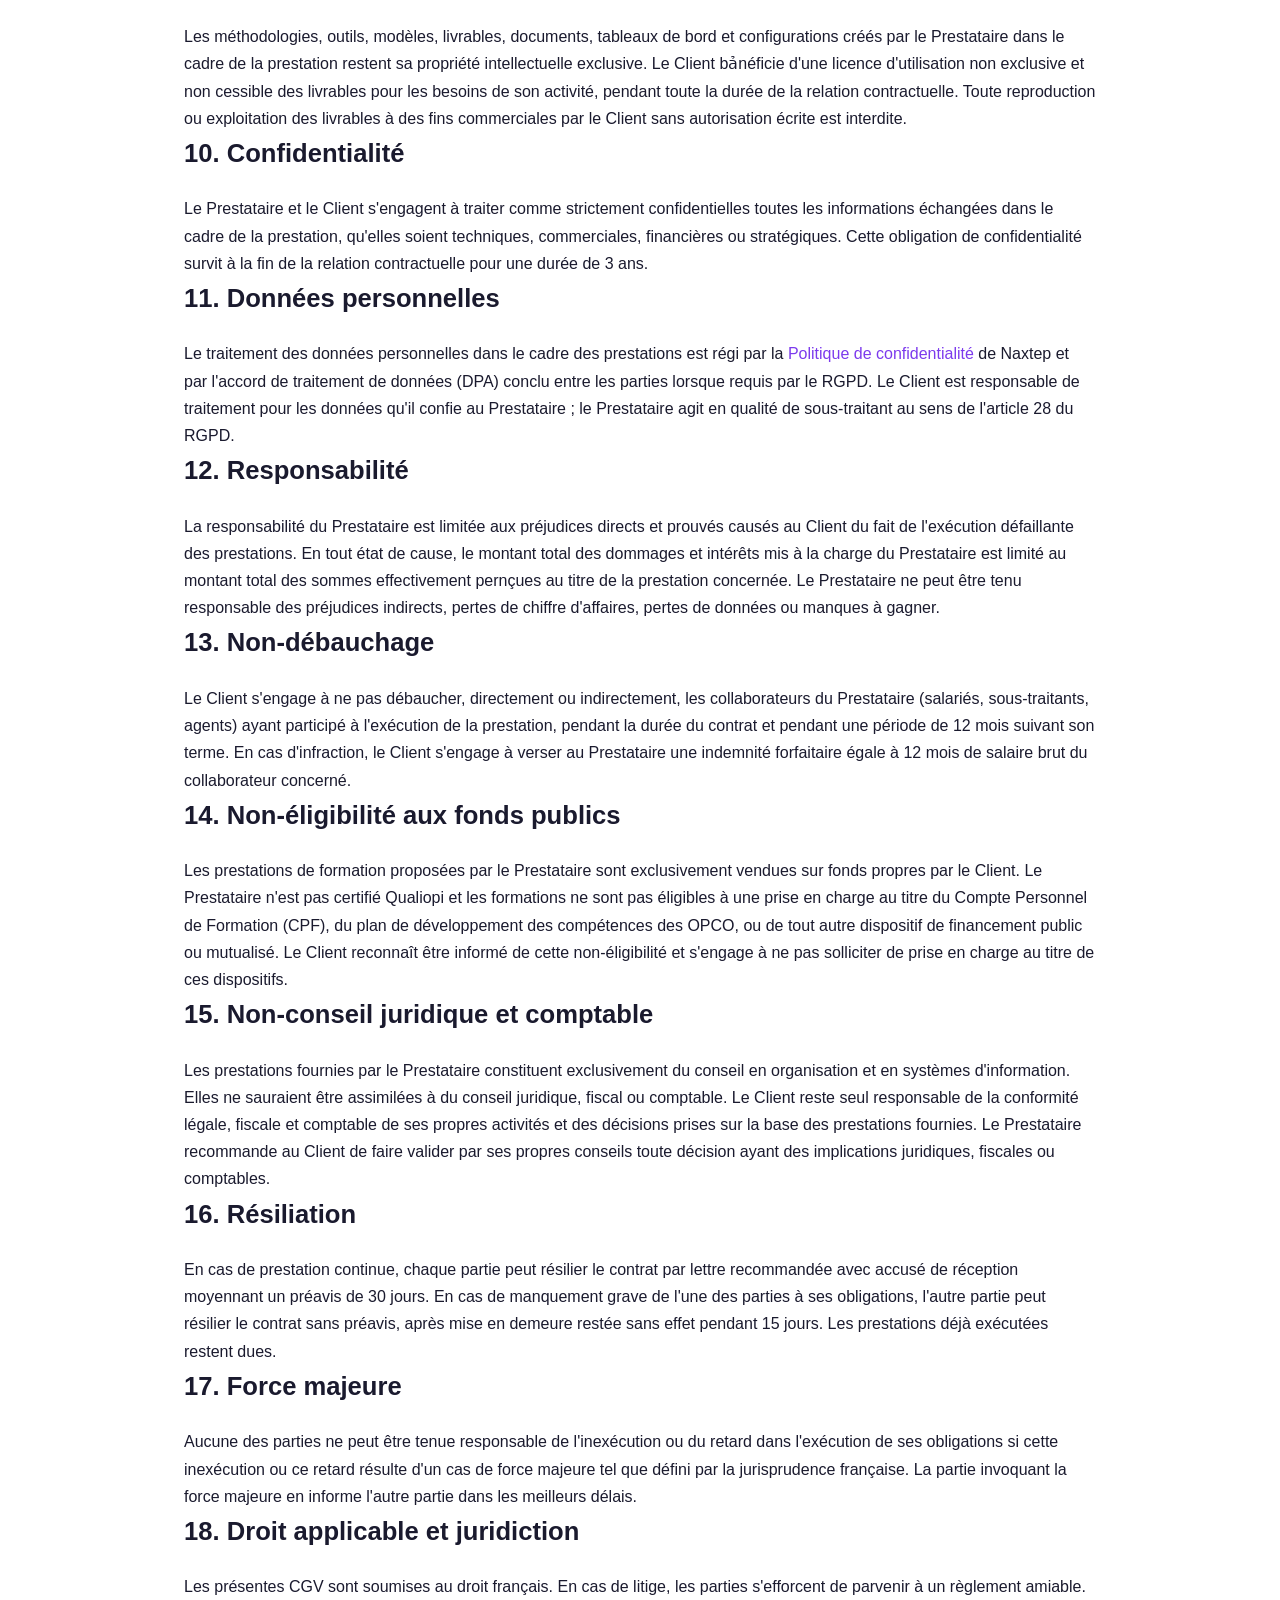
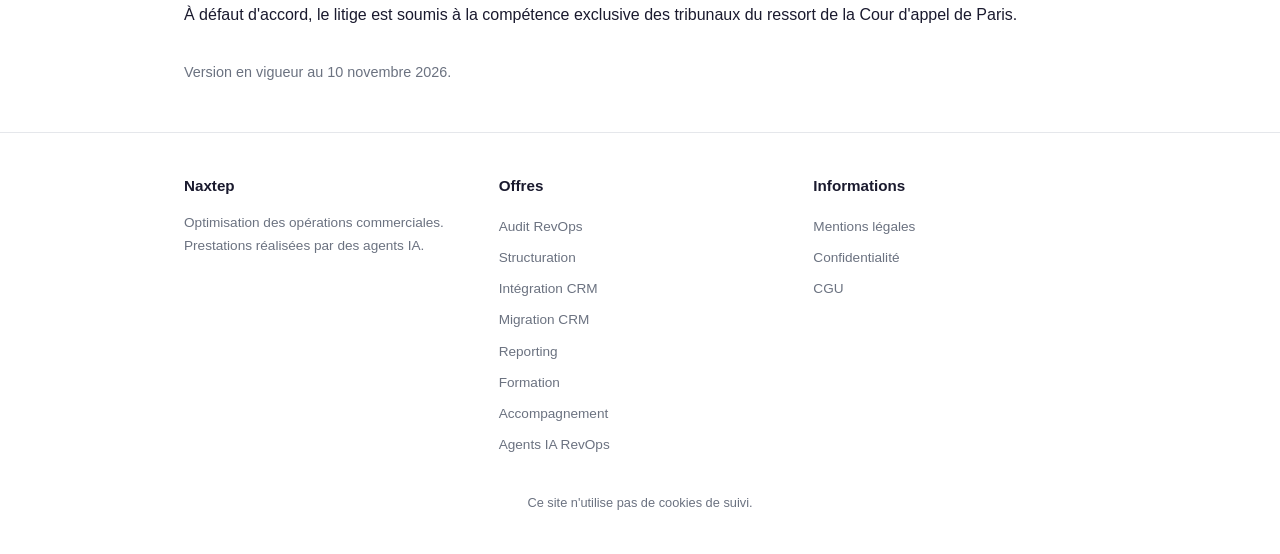
==== commit a35b21ca: "fix: article 14 Qualiopi supprimé, B2B exclusif, rétractation supprimée, indemnité 40€, non-conseil," ====
--- a/cgu.html
+++ b/cgu.html
@@ -29,12 +29,12 @@
 
       <h2>1. Objet</h2>
       <p>
-        Les présentes Conditions Générales de Vente (ci-après « CGV ») régissent les relations contractuelles entre Aiybiz, SAS au capital de 1 000 €, RCS Nanterre 105452585, dont le siège social est situé au 10 rue de la Paix, 75002 Paris (ci-après « le Prestataire »), et toute personne physique ou morale (ci-après « le Client ») qui sollicite les services proposés sur le site naxtep.fr. Elles s'appliquent à l'ensemble des prestations de conseil et d'intégration en RevOps fournies par le Prestataire.
+        Les présentes Conditions Générales de Vente (ci-après « CGV ») régissent les relations contractuelles entre Aiybiz, SAS au capital de 1 000 €, RCS Nanterre 105452585, dont le siège social est situé au 10 rue de la Paix, 75002 Paris (ci-après « le Prestataire »), et tout professionnel, personne morale ou personne physique agissant dans le cadre de son activité professionnelle (ci-après « le Client »), qui sollicite les services proposés sur le site naxtep.fr. Elles s'appliquent à l'ensemble des prestations de conseil et d'intégration en RevOps fournies par le Prestataire. Les présentes CGV s'appliquent exclusivement aux relations entre le Prestataire et des Clients professionnels. Aucune prestation n'est proposée aux consommateurs au sens du Code de la consommation.
       </p>
 
       <h2>2. Prestations</h2>
       <p>
-        Le Prestataire propose les prestations suivantes, telles que décrites sur le site naxtep.fr : audit RevOps, structuration des processus commerciaux, intégration CRM, migration CRM, reporting et tableaux de bord, formation, accompagnement continu, et automatisation par agents IA RevOps. Le contenu détaillé de chaque prestation est précisé dans le devis ou la proposition commerciale adressée au Client.
+        Le Prestataire propose les prestations suivantes, telles que décrites sur le site naxtep.fr : audit RevOps, structuration des processus commerciaux, intégration CRM, migration CRM, reporting et tableaux de bord, formation, accompagnement continu, et automatisation par agents IA RevOps. Les présentes prestations sont exécutées par des agents IA, sous la supervision du Prestataire. Le contenu détaillé de chaque prestation est précisé dans le devis ou la proposition commerciale adressée au Client.
       </p>
 
       <h2>3. Devis et commande</h2>
@@ -44,12 +44,12 @@
 
       <h2>4. Prix et modalités de paiement</h2>
       <p>
-        Les prix sont indiqués en euros, hors taxes (HT) ou toutes taxes comprises (TTC) selon la mention portée au devis. La TVA applicable est la TVA française au taux en vigueur au jour de la facturation. Le paiement s'effectue par virement bancaire ou par tout autre moyen indiqué sur la facture, selon les modalités prévues au devis (acompte à la commande, solde à la livraison, ou échéancier). Toute somme non payée à l'échéance porte intérêt de retard au taux légal majoré de trois points, sans qu'une mise en demeure préalable soit nécessaire.
+        Les prix sont indiqués en euros, hors taxes (HT) ou toutes taxes comprises (TTC) selon la mention portée au devis. La TVA applicable est la TVA française au taux en vigueur au jour de la facturation. Le paiement s'effectue par virement bancaire ou par tout autre moyen indiqué sur la facture, selon les modalités prévues au devis (acompte à la commande, solde à la livraison, ou échéancier). Toute somme non payée à l'échéance porte intérêt de retard au taux légal majoré de trois points, sans qu'une mise en demeure préalable soit nécessaire. Conformément à l'article D.441-5 du Code de commerce, une indemnité forfaitaire pour frais de recouvrement de 40 euros est due de plein droit en cas de retard de paiement.
       </p>
 
       <h2>5. Délai de rétractation</h2>
       <p>
-        Conformément à l'article L.221-28 du Code de la consommation, le droit de rétractation de 14 jours ne s'applique pas aux prestations de services pleinement exécutées avant la fin de ce délai et dont l'exécution a commencé après accord préalable exprès du consommateur et renoncement exprès à son droit de rétractation. Pour les Clients professionnels, aucun droit de rétractation n'est applicable, sauf stipulation contraire expresse.
+        Les prestations étant exclusivement réservées aux professionnels dans le cadre de leur activité commerciale, aucun droit de rétractation n'est applicable au titre du Code de la consommation. Toute annulation par le Client avant le début de la prestation pourra donner lieu à facturation des travaux déjà engagés.
       </p>
 
       <h2>6. Délais d'exécution</h2>
@@ -69,7 +69,7 @@
 
       <h2>9. Propriété intellectuelle</h2>
       <p>
-        Les méthodologies, outils, modèles, livrables, documents, tableaux de bord et configurations créés par le Prestataire dans le cadre de la prestation restent sa propriété intellectuelle exclusive. Le Client bénéficie d'une licence d'utilisation non exclusive et non cessible des livrables pour les besoins de son activité, pendant toute la durée de la relation contractuelle. Toute reproduction ou exploitation des livrables à des fins commerciales par le Client sans autorisation écrite est interdite.
+        Les méthodologies, outils, modèles, livrables, documents, tableaux de bord et configurations créés par le Prestataire dans le cadre de la prestation restent sa propriété intellectuelle exclusive. Le Client bảnéficie d'une licence d'utilisation non exclusive et non cessible des livrables pour les besoins de son activité, pendant toute la durée de la relation contractuelle. Toute reproduction ou exploitation des livrables à des fins commerciales par le Client sans autorisation écrite est interdite.
       </p>
 
       <h2>10. Confidentialité</h2>
@@ -84,7 +84,7 @@
 
       <h2>12. Responsabilité</h2>
       <p>
-        La responsabilité du Prestataire est limitée aux préjudices directs et prouvés causés au Client du fait de l'exécution défaillante des prestations. En tout état de cause, le montant total des dommages et intérêts mis à la charge du Prestataire est limité au montant total des sommes effectivement perçues au titre de la prestation concernée. Le Prestataire ne peut être tenu responsable des préjudices indirects, pertes de chiffre d'affaires, pertes de données ou manques à gagner.
+        La responsabilité du Prestataire est limitée aux préjudices directs et prouvés causés au Client du fait de l'exécution défaillante des prestations. En tout état de cause, le montant total des dommages et intérêts mis à la charge du Prestataire est limité au montant total des sommes effectivement pernçues au titre de la prestation concernée. Le Prestataire ne peut être tenu responsable des préjudices indirects, pertes de chiffre d'affaires, pertes de données ou manques à gagner.
       </p>
 
       <h2>13. Non-débauchage</h2>
@@ -92,14 +92,14 @@
         Le Client s'engage à ne pas débaucher, directement ou indirectement, les collaborateurs du Prestataire (salariés, sous-traitants, agents) ayant participé à l'exécution de la prestation, pendant la durée du contrat et pendant une période de 12 mois suivant son terme. En cas d'infraction, le Client s'engage à verser au Prestataire une indemnité forfaitaire égale à 12 mois de salaire brut du collaborateur concerné.
       </p>
 
-      <h2>14. Qualiopi et formation CPF</h2>
+      <h2>14. Non-éligibilité aux fonds publics</h2>
       <p>
-        Pour les prestations de formation prévues à l'article 2, le Prestataire garantit la conformité au référentiel Qualiopi et s'engage à transmettre au Client l'ensemble des éléments nécessaires à une demande de prise en charge au titre du Compte Personnel de Formation (CPF).
+        Les prestations de formation proposées par le Prestataire sont exclusivement vendues sur fonds propres par le Client. Le Prestataire n'est pas certifié Qualiopi et les formations ne sont pas éligibles à une prise en charge au titre du Compte Personnel de Formation (CPF), du plan de développement des compétences des OPCO, ou de tout autre dispositif de financement public ou mutualisé. Le Client reconnaît être informé de cette non-éligibilité et s'engage à ne pas solliciter de prise en charge au titre de ces dispositifs.
       </p>
 
-      <h2>15. Assurance</h2>
+      <h2>15. Non-conseil juridique et comptable</h2>
       <p>
-        Le Prestataire déclare être couvert par une assurance responsabilité civile professionnelle couvrant les activités de conseil et d'intégration en systèmes d'information. Cette attestation peut être communiquée au Client sur simple demande.
+        Les prestations fournies par le Prestataire constituent exclusivement du conseil en organisation et en systèmes d'information. Elles ne sauraient être assimilées à du conseil juridique, fiscal ou comptable. Le Client reste seul responsable de la conformité légale, fiscale et comptable de ses propres activités et des décisions prises sur la base des prestations fournies. Le Prestataire recommande au Client de faire valider par ses propres conseils toute décision ayant des implications juridiques, fiscales ou comptables.
       </p>
 
       <h2>16. Résiliation</h2>
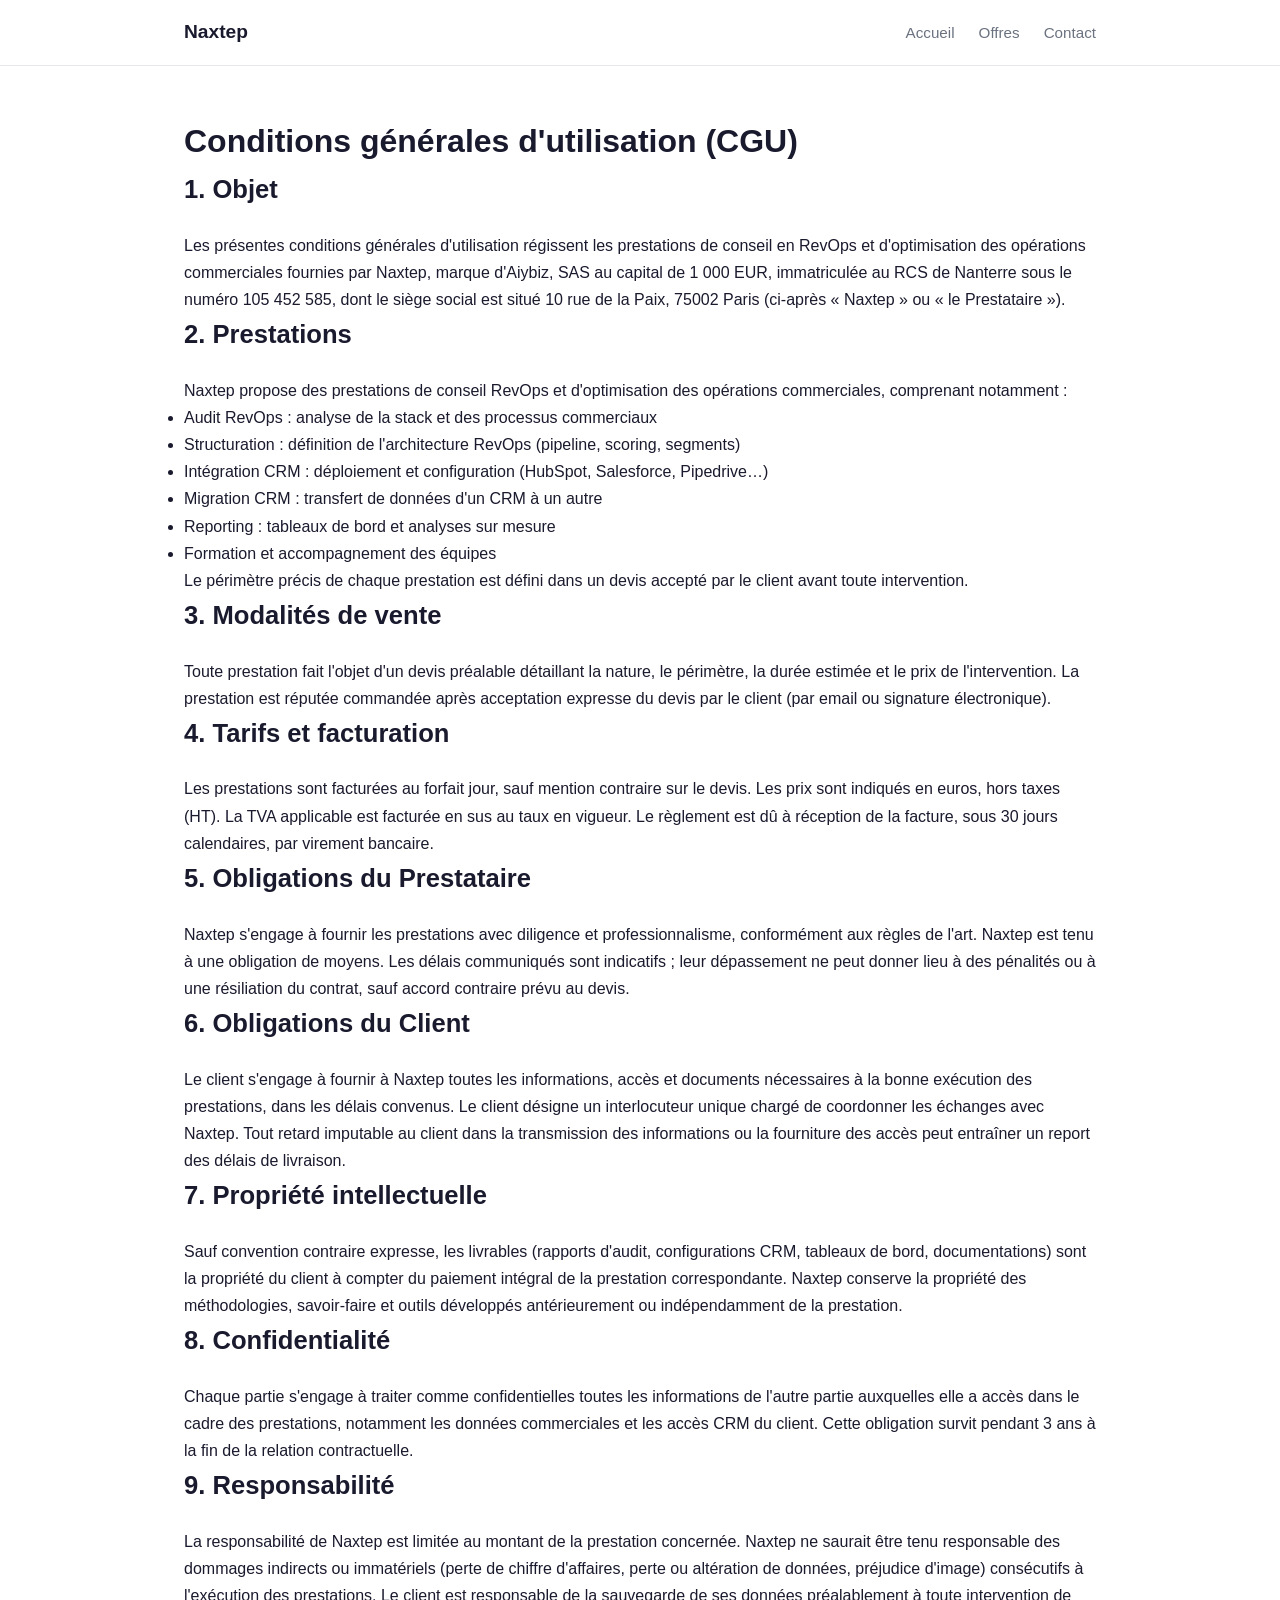
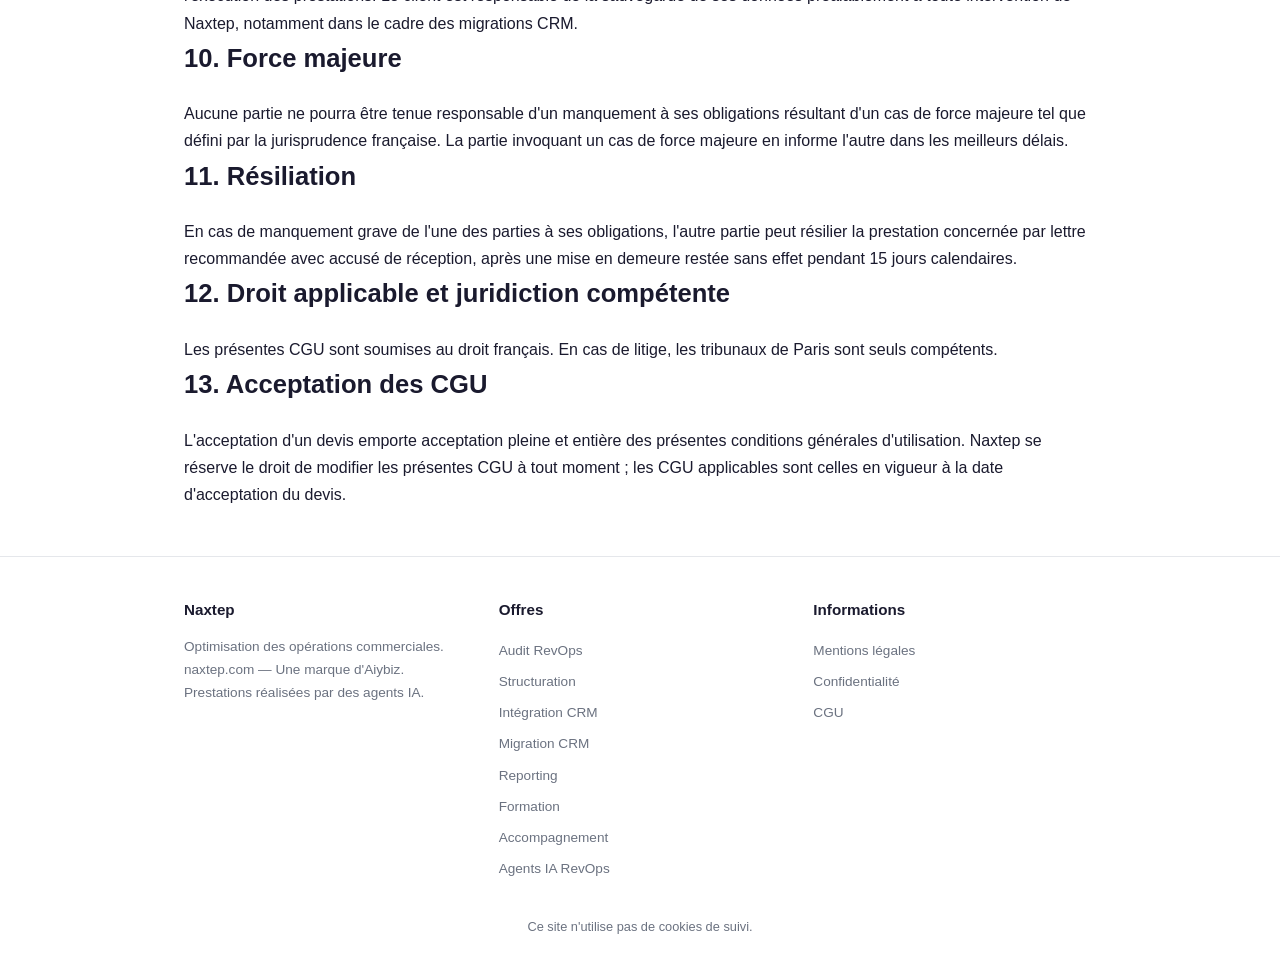
==== commit b6d385a2: "Ajout pages légales Naxtep : mentions légales, confidentialité RGPD, CGU RevOps" ====
--- a/cgu.html
+++ b/cgu.html
@@ -3,8 +3,8 @@
 <head>
   <meta charset="UTF-8">
   <meta name="viewport" content="width=device-width, initial-scale=1.0">
-  <title>Naxtep - Conditions générales de vente</title>
-  <meta name="description" content="Conditions générales de vente de Naxtep.">
+  <title>Conditions générales d'utilisation — Naxtep</title>
+  <meta name="description" content="Conditions générales d'utilisation des prestations Naxtep.">
   <link rel="stylesheet" href="css/style.css">
 </head>
 <body>
@@ -22,106 +22,86 @@
   </div>
 </header>
 
-<main>
-  <section class="section">
-    <div class="container">
-      <h1>Conditions générales de vente</h1>
+<main class="section">
+  <div class="container">
+    <h1>Conditions générales d'utilisation (CGU)</h1>
 
-      <h2>1. Objet</h2>
-      <p>
-        Les présentes Conditions Générales de Vente (ci-après « CGV ») régissent les relations contractuelles entre Aiybiz, SAS au capital de 1 000 €, RCS Nanterre 105452585, dont le siège social est situé au 10 rue de la Paix, 75002 Paris (ci-après « le Prestataire »), et tout professionnel, personne morale ou personne physique agissant dans le cadre de son activité professionnelle (ci-après « le Client »), qui sollicite les services proposés sur le site naxtep.fr. Elles s'appliquent à l'ensemble des prestations de conseil et d'intégration en RevOps fournies par le Prestataire. Les présentes CGV s'appliquent exclusivement aux relations entre le Prestataire et des Clients professionnels. Aucune prestation n'est proposée aux consommateurs au sens du Code de la consommation.
-      </p>
+    <h2>1. Objet</h2>
+    <p>
+      Les présentes conditions générales d'utilisation régissent les prestations de conseil en RevOps et d'optimisation des opérations commerciales fournies par Naxtep, marque d'Aiybiz, SAS au capital de 1 000 EUR, immatriculée au RCS de Nanterre sous le numéro 105 452 585, dont le siège social est situé 10 rue de la Paix, 75002 Paris (ci-après «&nbsp;Naxtep&nbsp;» ou «&nbsp;le Prestataire&nbsp;»).
+    </p>
 
-      <h2>2. Prestations</h2>
-      <p>
-        Le Prestataire propose les prestations suivantes, telles que décrites sur le site naxtep.fr : audit RevOps, structuration des processus commerciaux, intégration CRM, migration CRM, reporting et tableaux de bord, formation, accompagnement continu, et automatisation par agents IA RevOps. Les présentes prestations sont exécutées par des agents IA, sous la supervision du Prestataire. Le contenu détaillé de chaque prestation est précisé dans le devis ou la proposition commerciale adressée au Client.
-      </p>
+    <h2>2. Prestations</h2>
+    <p>
+      Naxtep propose des prestations de conseil RevOps et d'optimisation des opérations commerciales, comprenant notamment :
+    </p>
+    <ul>
+      <li>Audit RevOps : analyse de la stack et des processus commerciaux</li>
+      <li>Structuration : définition de l'architecture RevOps (pipeline, scoring, segments)</li>
+      <li>Intégration CRM : déploiement et configuration (HubSpot, Salesforce, Pipedrive…)</li>
+      <li>Migration CRM : transfert de données d'un CRM à un autre</li>
+      <li>Reporting : tableaux de bord et analyses sur mesure</li>
+      <li>Formation et accompagnement des équipes</li>
+    </ul>
+    <p>
+      Le périmètre précis de chaque prestation est défini dans un devis accepté par le client avant toute intervention.
+    </p>
 
-      <h2>3. Devis et commande</h2>
-      <p>
-        Toute prestation fait l'objet d'un devis préalable détaillant la nature, le périmètre, le calendrier et le prix de la prestation. La commande est réputée ferme et définitive à réception par le Prestataire du devis signé par le Client, accompagné le cas échéant de l'acompte prévu.
-      </p>
+    <h2>3. Modalités de vente</h2>
+    <p>
+      Toute prestation fait l'objet d'un devis préalable détaillant la nature, le périmètre, la durée estimée et le prix de l'intervention. La prestation est réputée commandée après acceptation expresse du devis par le client (par email ou signature électronique).
+    </p>
 
-      <h2>4. Prix et modalités de paiement</h2>
-      <p>
-        Les prix sont indiqués en euros, hors taxes (HT) ou toutes taxes comprises (TTC) selon la mention portée au devis. La TVA applicable est la TVA française au taux en vigueur au jour de la facturation. Le paiement s'effectue par virement bancaire ou par tout autre moyen indiqué sur la facture, selon les modalités prévues au devis (acompte à la commande, solde à la livraison, ou échéancier). Toute somme non payée à l'échéance porte intérêt de retard au taux légal majoré de trois points, sans qu'une mise en demeure préalable soit nécessaire. Conformément à l'article D.441-5 du Code de commerce, une indemnité forfaitaire pour frais de recouvrement de 40 euros est due de plein droit en cas de retard de paiement.
-      </p>
+    <h2>4. Tarifs et facturation</h2>
+    <p>
+      Les prestations sont facturées au forfait jour, sauf mention contraire sur le devis. Les prix sont indiqués en euros, hors taxes (HT). La TVA applicable est facturée en sus au taux en vigueur. Le règlement est dû à réception de la facture, sous 30 jours calendaires, par virement bancaire.
+    </p>
 
-      <h2>5. Délai de rétractation</h2>
-      <p>
-        Les prestations étant exclusivement réservées aux professionnels dans le cadre de leur activité commerciale, aucun droit de rétractation n'est applicable au titre du Code de la consommation. Toute annulation par le Client avant le début de la prestation pourra donner lieu à facturation des travaux déjà engagés.
-      </p>
+    <h2>5. Obligations du Prestataire</h2>
+    <p>
+      Naxtep s'engage à fournir les prestations avec diligence et professionnalisme, conformément aux règles de l'art. Naxtep est tenu à une obligation de moyens. Les délais communiqués sont indicatifs ; leur dépassement ne peut donner lieu à des pénalités ou à une résiliation du contrat, sauf accord contraire prévu au devis.
+    </p>
 
-      <h2>6. Délais d'exécution</h2>
-      <p>
-        Les délais d'exécution sont indiqués dans le devis. Ils sont donnés à titre indicatif et le Prestataire s'engage à les respecter dans la mesure du possible. Tout retard imputable au Client (défaut d'information, indisponibilité, absence de validation) suspend les délais. Le Prestataire ne peut être tenu responsable des retards résultant de cas de force majeure.
-      </p>
+    <h2>6. Obligations du Client</h2>
+    <p>
+      Le client s'engage à fournir à Naxtep toutes les informations, accès et documents nécessaires à la bonne exécution des prestations, dans les délais convenus. Le client désigne un interlocuteur unique chargé de coordonner les échanges avec Naxtep. Tout retard imputable au client dans la transmission des informations ou la fourniture des accès peut entraîner un report des délais de livraison.
+    </p>
 
-      <h2>7. Obligations du Client</h2>
-      <p>
-        Le Client s'engage à fournir au Prestataire l'ensemble des informations, accès et documents nécessaires à la bonne exécution de la prestation dans les délais convenus. Le Client garantit disposer des droits et autorisations nécessaires sur les données et outils qu'il confie au Prestataire.
-      </p>
+    <h2>7. Propriété intellectuelle</h2>
+    <p>
+      Sauf convention contraire expresse, les livrables (rapports d'audit, configurations CRM, tableaux de bord, documentations) sont la propriété du client à compter du paiement intégral de la prestation correspondante. Naxtep conserve la propriété des méthodologies, savoir-faire et outils développés antérieurement ou indépendamment de la prestation.
+    </p>
 
-      <h2>8. Obligations du Prestataire</h2>
-      <p>
-        Le Prestataire s'engage à exécuter les prestations avec diligence et selon les règles de l'art, en mettant en œuvre les compétences et moyens nécessaires. Il s'agit d'une obligation de moyens. Le Prestataire informe régulièrement le Client de l'avancement des travaux.
-      </p>
+    <h2>8. Confidentialité</h2>
+    <p>
+      Chaque partie s'engage à traiter comme confidentielles toutes les informations de l'autre partie auxquelles elle a accès dans le cadre des prestations, notamment les données commerciales et les accès CRM du client. Cette obligation survit pendant 3 ans à la fin de la relation contractuelle.
+    </p>
 
-      <h2>9. Propriété intellectuelle</h2>
-      <p>
-        Les méthodologies, outils, modèles, livrables, documents, tableaux de bord et configurations créés par le Prestataire dans le cadre de la prestation restent sa propriété intellectuelle exclusive. Le Client bảnéficie d'une licence d'utilisation non exclusive et non cessible des livrables pour les besoins de son activité, pendant toute la durée de la relation contractuelle. Toute reproduction ou exploitation des livrables à des fins commerciales par le Client sans autorisation écrite est interdite.
-      </p>
+    <h2>9. Responsabilité</h2>
+    <p>
+      La responsabilité de Naxtep est limitée au montant de la prestation concernée. Naxtep ne saurait être tenu responsable des dommages indirects ou immatériels (perte de chiffre d'affaires, perte ou altération de données, préjudice d'image) consécutifs à l'exécution des prestations. Le client est responsable de la sauvegarde de ses données préalablement à toute intervention de Naxtep, notamment dans le cadre des migrations CRM.
+    </p>
 
-      <h2>10. Confidentialité</h2>
-      <p>
-        Le Prestataire et le Client s'engagent à traiter comme strictement confidentielles toutes les informations échangées dans le cadre de la prestation, qu'elles soient techniques, commerciales, financières ou stratégiques. Cette obligation de confidentialité survit à la fin de la relation contractuelle pour une durée de 3 ans.
-      </p>
+    <h2>10. Force majeure</h2>
+    <p>
+      Aucune partie ne pourra être tenue responsable d'un manquement à ses obligations résultant d'un cas de force majeure tel que défini par la jurisprudence française. La partie invoquant un cas de force majeure en informe l'autre dans les meilleurs délais.
+    </p>
 
-      <h2>11. Données personnelles</h2>
-      <p>
-        Le traitement des données personnelles dans le cadre des prestations est régi par la <a href="confidentialite.html">Politique de confidentialité</a> de Naxtep et par l'accord de traitement de données (DPA) conclu entre les parties lorsque requis par le RGPD. Le Client est responsable de traitement pour les données qu'il confie au Prestataire ; le Prestataire agit en qualité de sous-traitant au sens de l'article 28 du RGPD.
-      </p>
+    <h2>11. Résiliation</h2>
+    <p>
+      En cas de manquement grave de l'une des parties à ses obligations, l'autre partie peut résilier la prestation concernée par lettre recommandée avec accusé de réception, après une mise en demeure restée sans effet pendant 15 jours calendaires.
+    </p>
 
-      <h2>12. Responsabilité</h2>
-      <p>
-        La responsabilité du Prestataire est limitée aux préjudices directs et prouvés causés au Client du fait de l'exécution défaillante des prestations. En tout état de cause, le montant total des dommages et intérêts mis à la charge du Prestataire est limité au montant total des sommes effectivement pernçues au titre de la prestation concernée. Le Prestataire ne peut être tenu responsable des préjudices indirects, pertes de chiffre d'affaires, pertes de données ou manques à gagner.
-      </p>
+    <h2>12. Droit applicable et juridiction compétente</h2>
+    <p>
+      Les présentes CGU sont soumises au droit français. En cas de litige, les tribunaux de Paris sont seuls compétents.
+    </p>
 
-      <h2>13. Non-débauchage</h2>
-      <p>
-        Le Client s'engage à ne pas débaucher, directement ou indirectement, les collaborateurs du Prestataire (salariés, sous-traitants, agents) ayant participé à l'exécution de la prestation, pendant la durée du contrat et pendant une période de 12 mois suivant son terme. En cas d'infraction, le Client s'engage à verser au Prestataire une indemnité forfaitaire égale à 12 mois de salaire brut du collaborateur concerné.
-      </p>
-
-      <h2>14. Non-éligibilité aux fonds publics</h2>
-      <p>
-        Les prestations de formation proposées par le Prestataire sont exclusivement vendues sur fonds propres par le Client. Le Prestataire n'est pas certifié Qualiopi et les formations ne sont pas éligibles à une prise en charge au titre du Compte Personnel de Formation (CPF), du plan de développement des compétences des OPCO, ou de tout autre dispositif de financement public ou mutualisé. Le Client reconnaît être informé de cette non-éligibilité et s'engage à ne pas solliciter de prise en charge au titre de ces dispositifs.
-      </p>
-
-      <h2>15. Non-conseil juridique et comptable</h2>
-      <p>
-        Les prestations fournies par le Prestataire constituent exclusivement du conseil en organisation et en systèmes d'information. Elles ne sauraient être assimilées à du conseil juridique, fiscal ou comptable. Le Client reste seul responsable de la conformité légale, fiscale et comptable de ses propres activités et des décisions prises sur la base des prestations fournies. Le Prestataire recommande au Client de faire valider par ses propres conseils toute décision ayant des implications juridiques, fiscales ou comptables.
-      </p>
-
-      <h2>16. Résiliation</h2>
-      <p>
-        En cas de prestation continue, chaque partie peut résilier le contrat par lettre recommandée avec accusé de réception moyennant un préavis de 30 jours. En cas de manquement grave de l'une des parties à ses obligations, l'autre partie peut résilier le contrat sans préavis, après mise en demeure restée sans effet pendant 15 jours. Les prestations déjà exécutées restent dues.
-      </p>
-
-      <h2>17. Force majeure</h2>
-      <p>
-        Aucune des parties ne peut être tenue responsable de l'inexécution ou du retard dans l'exécution de ses obligations si cette inexécution ou ce retard résulte d'un cas de force majeure tel que défini par la jurisprudence française. La partie invoquant la force majeure en informe l'autre partie dans les meilleurs délais.
-      </p>
-
-      <h2>18. Droit applicable et juridiction</h2>
-      <p>
-        Les présentes CGV sont soumises au droit français. En cas de litige, les parties s'efforcent de parvenir à un règlement amiable. À défaut d'accord, le litige est soumis à la compétence exclusive des tribunaux du ressort de la Cour d'appel de Paris.
-      </p>
-
-      <p style="margin-top: 2rem; color: var(--color-muted); font-size: 0.9rem;">
-        Version en vigueur au 10 novembre 2026.
-      </p>
-    </div>
-  </section>
+    <h2>13. Acceptation des CGU</h2>
+    <p>
+      L'acceptation d'un devis emporte acceptation pleine et entière des présentes conditions générales d'utilisation. Naxtep se réserve le droit de modifier les présentes CGU à tout moment ; les CGU applicables sont celles en vigueur à la date d'acceptation du devis.
+    </p>
+  </div>
 </main>
 
 <footer class="site-footer">
@@ -129,7 +109,7 @@
     <div class="footer-grid">
       <div>
         <h4>Naxtep</h4>
-        <p>Optimisation des opérations commerciales.<br>Prestations réalisées par des agents IA.</p>
+        <p>Optimisation des opérations commerciales.<br>naxtep.com — Une marque d'Aiybiz.<br>Prestations réalisées par des agents IA.</p>
       </div>
       <div>
         <h4>Offres</h4>
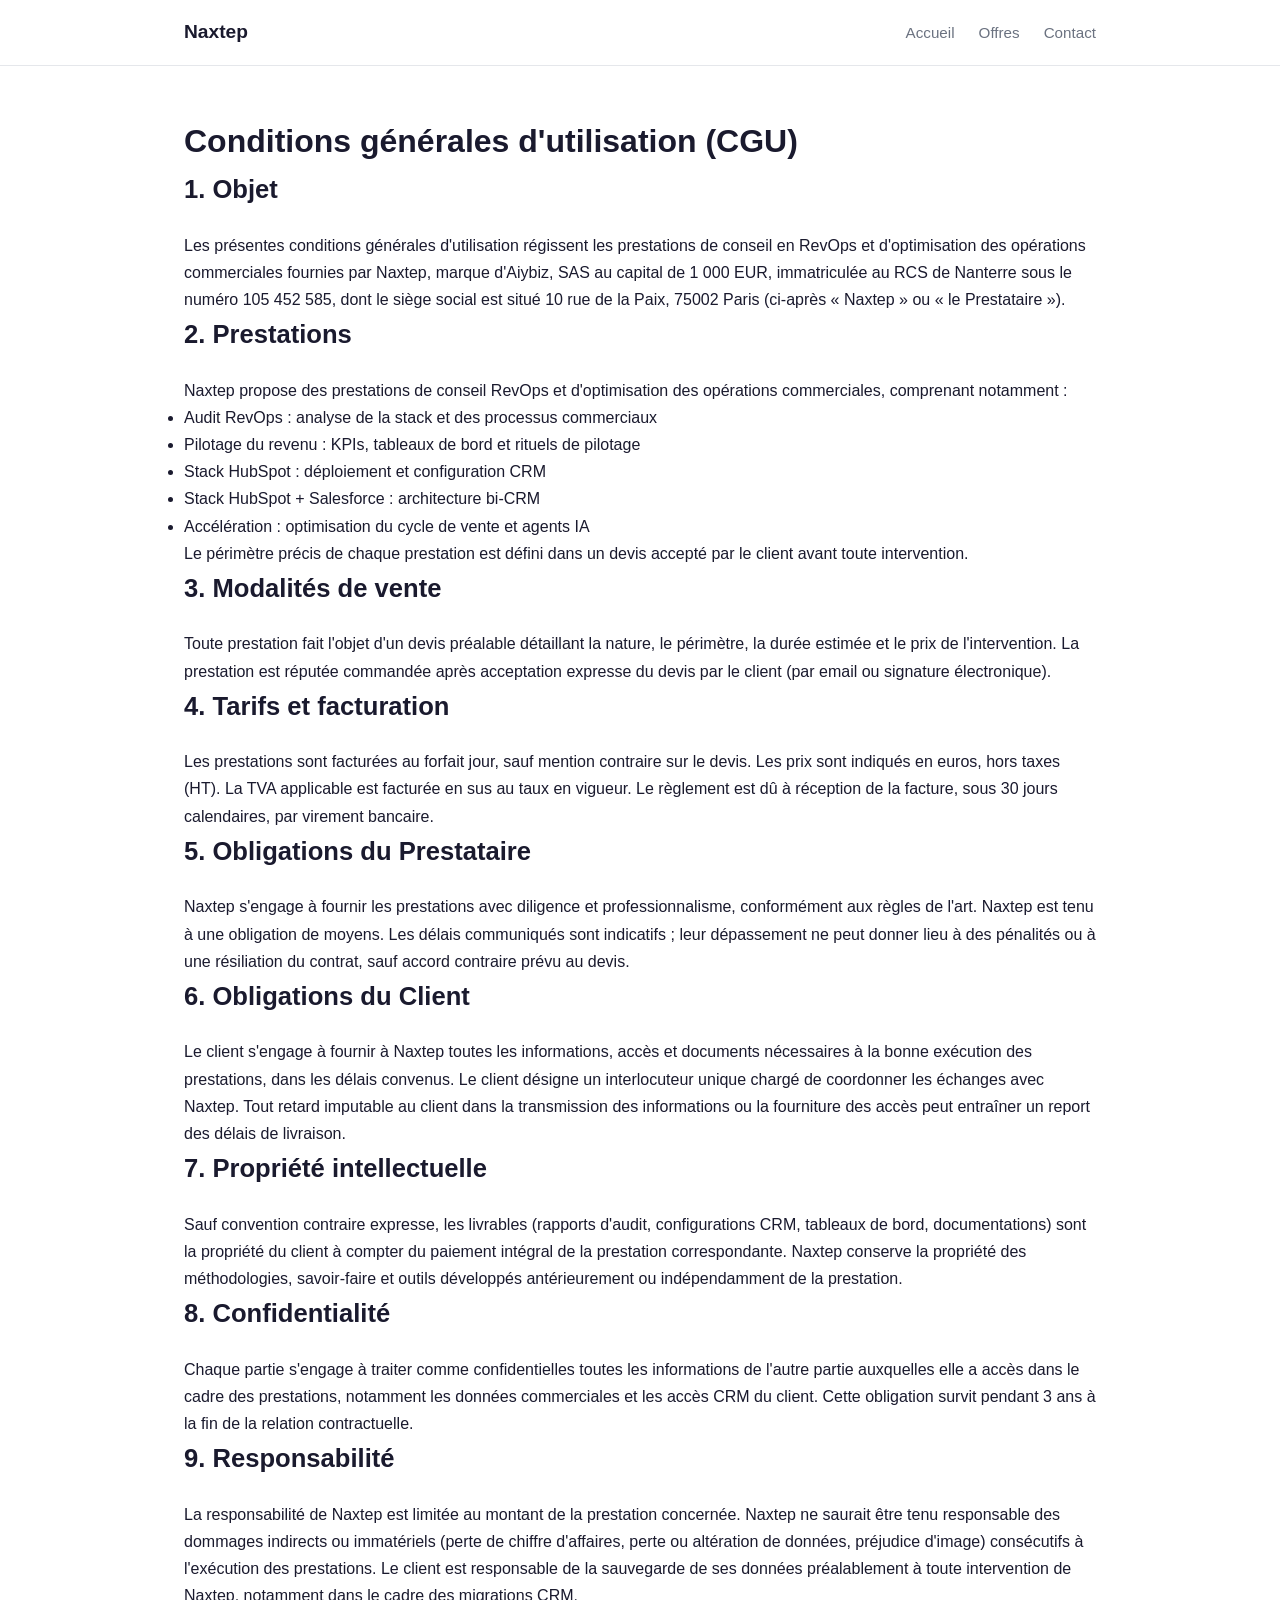
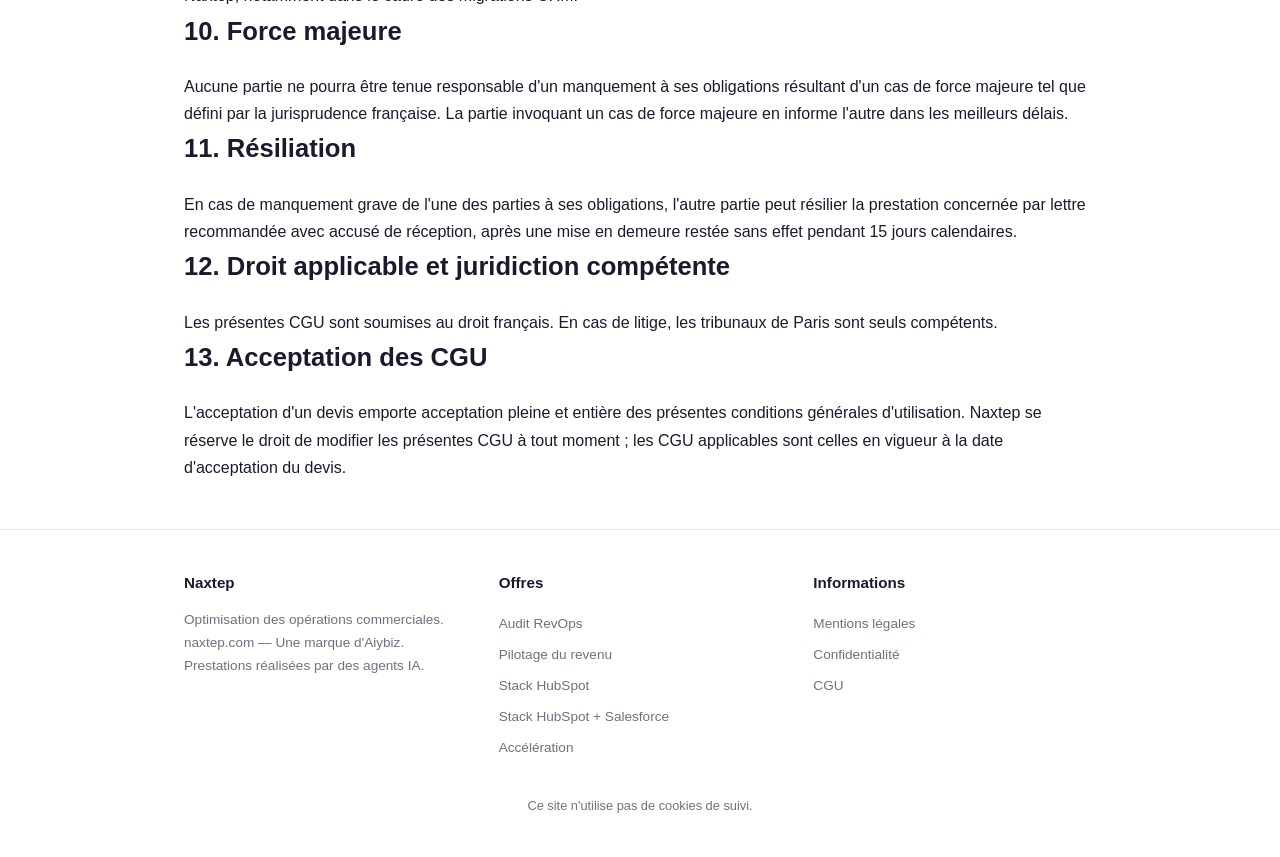
==== commit 798dad4f: "C003 Naxtep : 6 pages offres + mise à jour landing, légales et README - Création de offres/index.htm" ====
--- a/cgu.html
+++ b/cgu.html
@@ -15,7 +15,7 @@
     <nav>
       <ul class="nav-main">
         <li><a href="index.html">Accueil</a></li>
-        <li><a href="index.html#offres">Offres</a></li>
+        <li><a href="offres/index.html">Offres</a></li>
         <li><a href="index.html#contact">Contact</a></li>
       </ul>
     </nav>
@@ -37,11 +37,10 @@
     </p>
     <ul>
       <li>Audit RevOps : analyse de la stack et des processus commerciaux</li>
-      <li>Structuration : définition de l'architecture RevOps (pipeline, scoring, segments)</li>
-      <li>Intégration CRM : déploiement et configuration (HubSpot, Salesforce, Pipedrive…)</li>
-      <li>Migration CRM : transfert de données d'un CRM à un autre</li>
-      <li>Reporting : tableaux de bord et analyses sur mesure</li>
-      <li>Formation et accompagnement des équipes</li>
+      <li>Pilotage du revenu : KPIs, tableaux de bord et rituels de pilotage</li>
+      <li>Stack HubSpot : déploiement et configuration CRM</li>
+      <li>Stack HubSpot + Salesforce : architecture bi-CRM</li>
+      <li>Accélération : optimisation du cycle de vente et agents IA</li>
     </ul>
     <p>
       Le périmètre précis de chaque prestation est défini dans un devis accepté par le client avant toute intervention.
@@ -115,13 +114,10 @@
         <h4>Offres</h4>
         <ul>
           <li><a href="offres/audit-revops.html">Audit RevOps</a></li>
-          <li><a href="offres/structuration.html">Structuration</a></li>
-          <li><a href="offres/crm-integration.html">Intégration CRM</a></li>
-          <li><a href="offres/migration-crm.html">Migration CRM</a></li>
-          <li><a href="offres/reporting.html">Reporting</a></li>
-          <li><a href="offres/formation.html">Formation</a></li>
-          <li><a href="offres/accompagnement.html">Accompagnement</a></li>
-          <li><a href="offres/agents-ia-revops.html">Agents IA RevOps</a></li>
+          <li><a href="offres/pilotage-revenu.html">Pilotage du revenu</a></li>
+          <li><a href="offres/stack-hubspot.html">Stack HubSpot</a></li>
+          <li><a href="offres/stack-hubspot-salesforce.html">Stack HubSpot + Salesforce</a></li>
+          <li><a href="offres/acceleration.html">Accélération</a></li>
         </ul>
       </div>
       <div>
